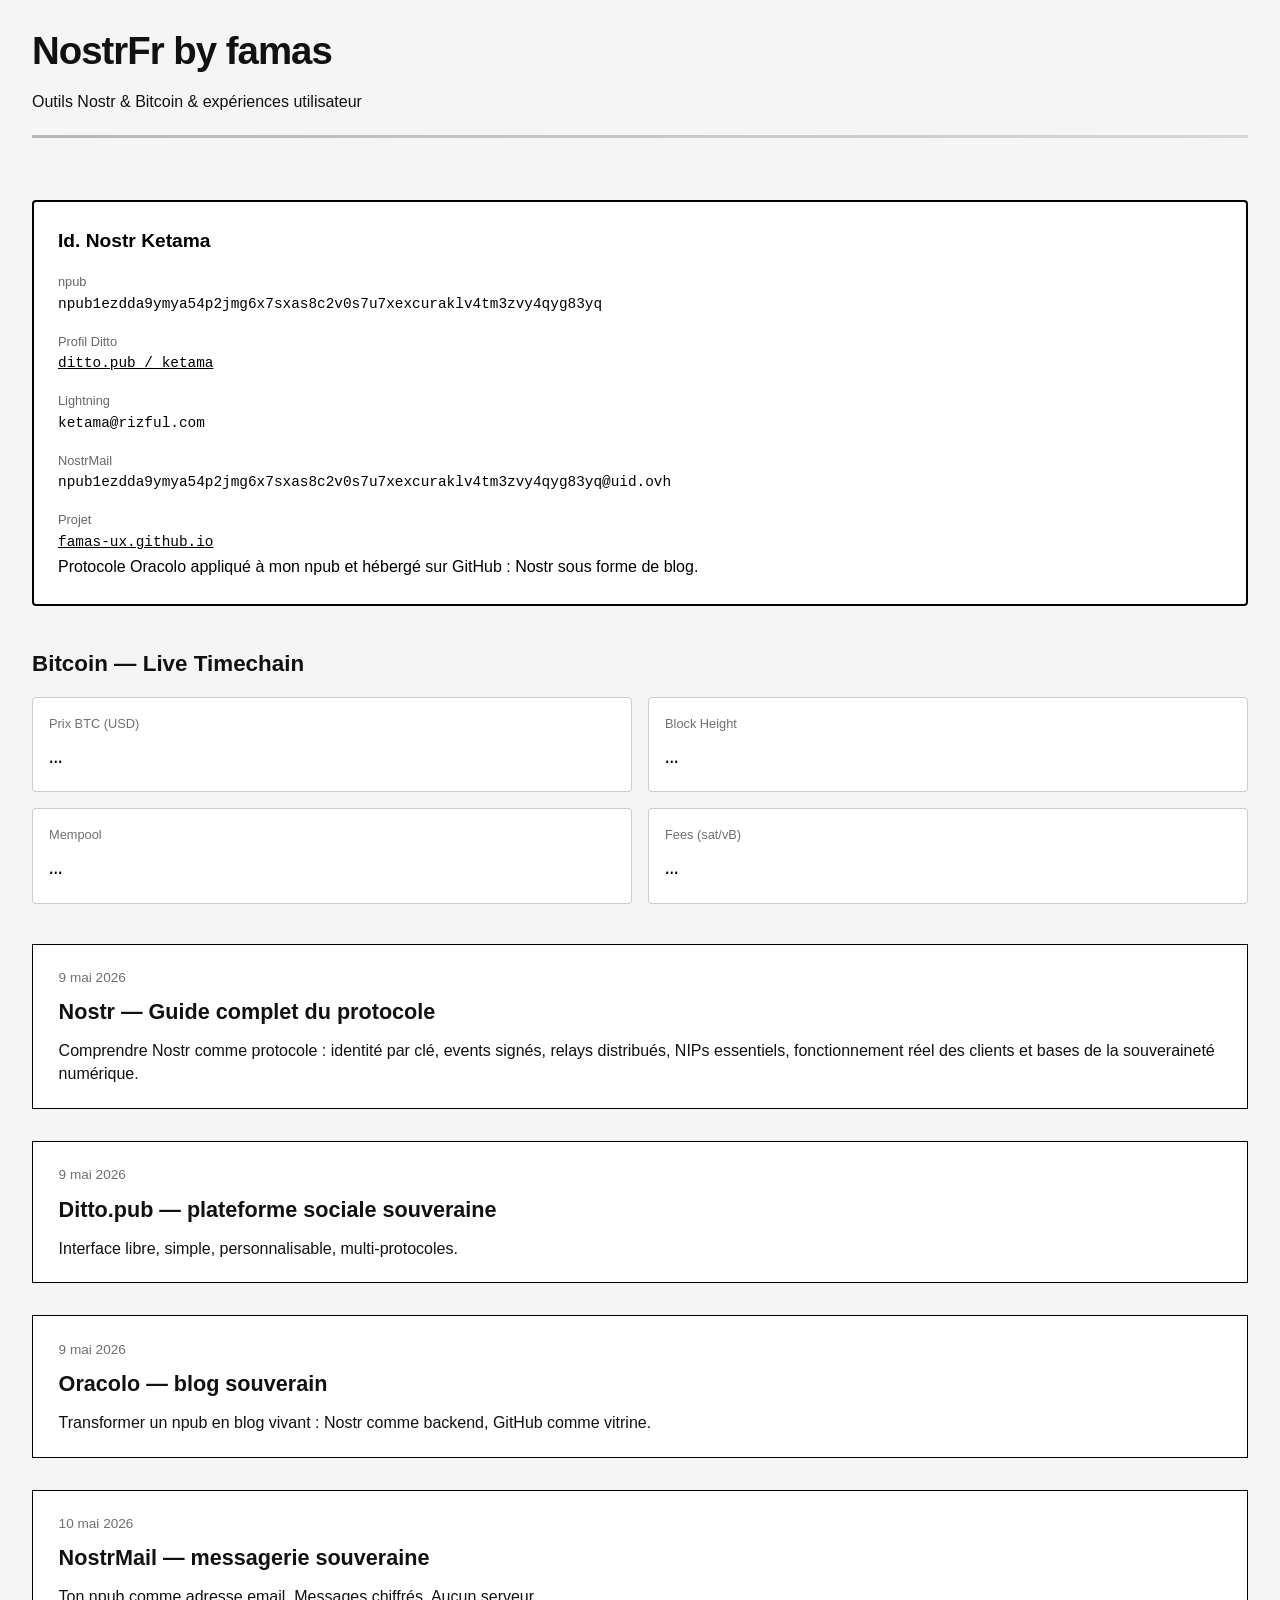
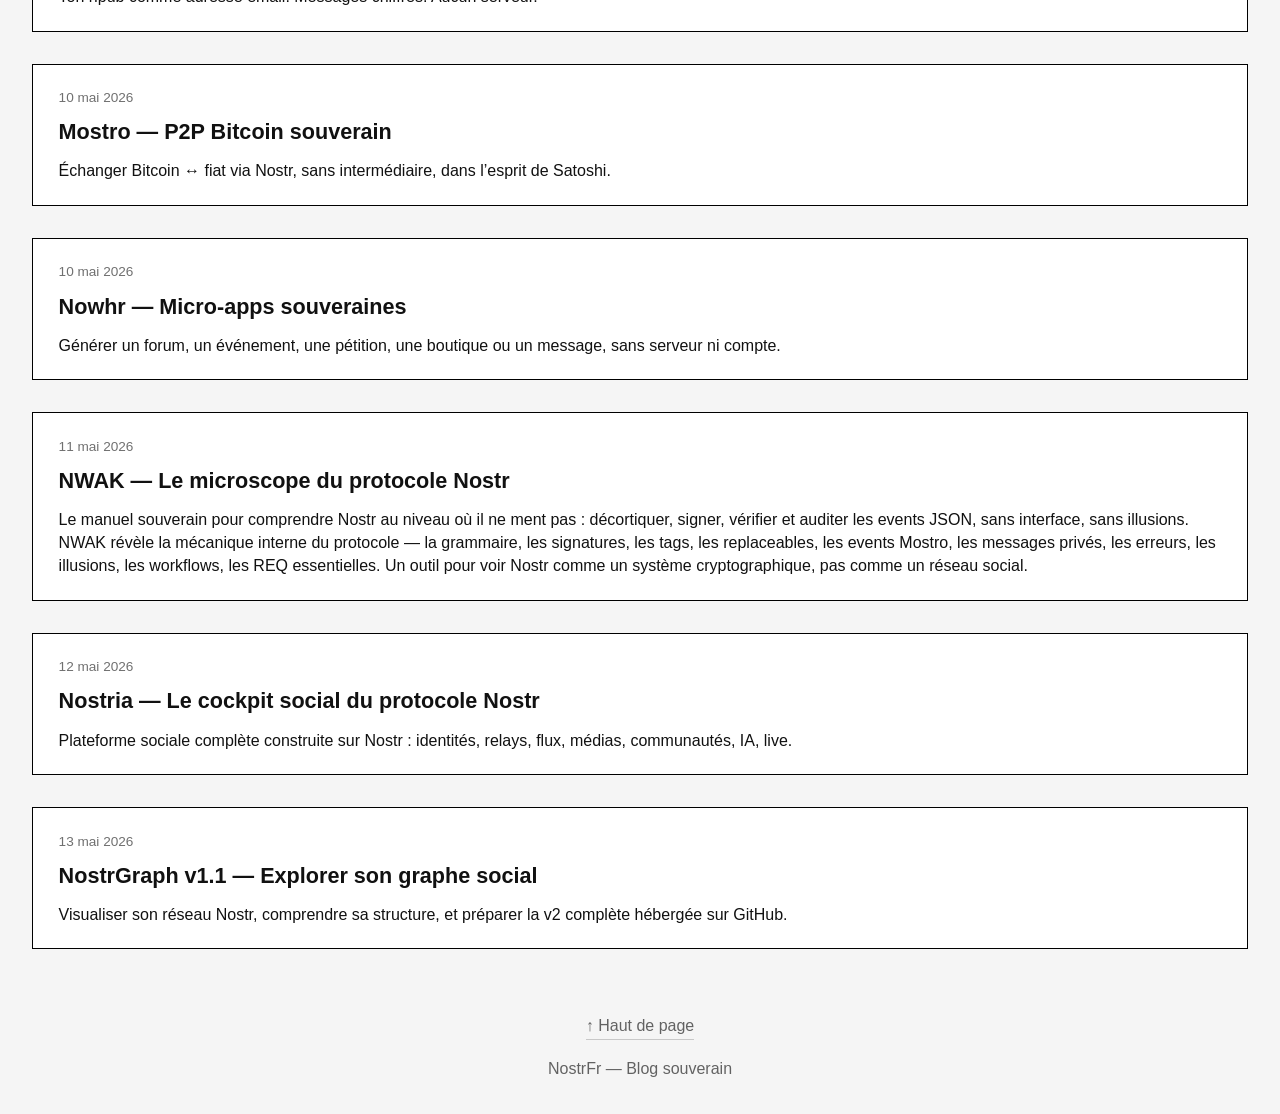
==== index.html @ 6c9bc857 "Update index.html" ====
<!doctype html>
<html lang="fr">
<head>
<meta charset="utf-8">
<title>NostrFr by famas</title>
<meta name="viewport" content="width=device-width, initial-scale=1">
<link rel="stylesheet" href="/css/main.css">
</head>

<body id="top">

<header class="hero-header">

  <!-- TITRE SPLIT REVEAL -->
  <h1 class="hero-title-anim">
    <span class="left">NostrFr</span>
    <span class="right">by famas</span>
  </h1>

  <p class="hero-subtitle-anim">
    Outils Nostr & Bitcoin & expériences utilisateur
  </p>

  <div class="fx-separator"></div>
</header>

<main>

<!-- ID CARD (corrigée) -->
<div class="id-card">
  <h3>Id. Nostr Ketama</h3>

  <p class="id-label">npub</p>
  <p class="id-value">
    npub1ezdda9ymya54p2jmg6x7sxas8c2v0s7u7xexcuraklv4tm3zvy4qyg83yq
  </p>

  <p class="id-label">Profil Ditto</p>
  <p class="id-value">
    <a href="https://ditto.pub/npub1ezdda9ymya54p2jmg6x7sxas8c2v0s7u7xexcuraklv4tm3zvy4qyg83yq" target="_blank">
      ditto.pub / ketama
    </a>
  </p>

  <p class="id-label">Lightning</p>
  <p class="id-value">ketama@rizful.com</p>

  <p class="id-label">NostrMail</p>
  <p class="id-value long-string">
    npub1ezdda9ymya54p2jmg6x7sxas8c2v0s7u7xexcuraklv4tm3zvy4qyg83yq@uid.ovh
  </p>

  <p class="id-label">Projet</p>
  <p class="id-value">
    <a href="https://famas-ux.github.io/" target="_blank">
      famas-ux.github.io
    </a>
  </p>

  <p class="id-claim">
    Protocole Oracolo appliqué à mon npub et hébergé sur GitHub :  
    Nostr sous forme de blog.
  </p>
</div>


  <!-- BITCOIN LIVE -->
  <section class="hero-btc">
    <h2 class="hero-title">Bitcoin — Live Timechain</h2>

    <div class="hero-grid">

      <div class="hero-card">
        <p class="label">Prix BTC (USD)</p>
        <p class="value" id="btc-price">…</p>
      </div>

      <div class="hero-card">
        <p class="label">Block Height</p>
        <p class="value" id="btc-height">…</p>
      </div>

      <div class="hero-card">
        <p class="label">Mempool</p>
        <p class="value" id="btc-mempool">…</p>
      </div>

      <div class="hero-card">
        <p class="label">Fees (sat/vB)</p>
        <p class="value" id="btc-fees">…</p>
      </div>

    </div>
  </section>

  <!-- ARTICLES -->
  <section class="post-list">

    <!-- ARTICLE 1 -->
    
<!-- ARTICLE 1 — Nostr (Guide Total Définitif) -->
<!-- ARTICLE 1 — Nostr (Guide Total) -->
<article class="post-card">
  <a href="/posts/article-1.html" class="post-card-link">
    <div class="post-card-content">
      <span class="post-card-date">9 mai 2026</span>
      <h2 class="post-card-title">Nostr — Guide complet du protocole</h2>
      <p class="post-card-excerpt">
        Comprendre Nostr comme protocole : identité par clé, events signés, relays distribués, NIPs essentiels,
        fonctionnement réel des clients et bases de la souveraineté numérique.
      </p>
    </div>
  </a>
</article>



    
    <!-- ARTICLE 2 (corrigé, placé au bon endroit) -->
    <article class="post-card">
      <a href="/posts/ditto-pub.html" class="post-card-link">
        <div class="post-card-content">
          <span class="post-card-date">9 mai 2026</span>
          <h2 class="post-card-title">Ditto.pub — plateforme sociale souveraine</h2>
          <p class="post-card-excerpt">
            Interface libre, simple, personnalisable, multi‑protocoles.
          </p>
        </div>
      </a>
    </article>
<!-- ARTICLE 3 -->
<article class="post-card">
  <a href="/posts/oracolo.html" class="post-card-link">
    <div class="post-card-content">
      <span class="post-card-date">9 mai 2026</span>
      <h2 class="post-card-title">Oracolo — blog souverain</h2>
      <p class="post-card-excerpt">
        Transformer un npub en blog vivant : Nostr comme backend, GitHub comme vitrine.
      </p>
    </div>
  </a>
</article>
<article class="post-card">
  <a href="/posts/nostrmail.html" class="post-card-link">
    <div class="post-card-content">
      <span class="post-card-date">10 mai 2026</span>
      <h2 class="post-card-title">NostrMail — messagerie souveraine</h2>
      <p class="post-card-excerpt">
        Ton npub comme adresse email. Messages chiffrés. Aucun serveur.
      </p>
    </div>
  </a>
</article>
<!-- ARTICLE 5 — Mostro -->
<article class="post-card">
  <a href="/posts/mostro.html" class="post-card-link">
    <div class="post-card-content">
      <span class="post-card-date">10 mai 2026</span>
      <h2 class="post-card-title">Mostro — P2P Bitcoin souverain</h2>
      <p class="post-card-excerpt">
        Échanger Bitcoin ↔ fiat via Nostr, sans intermédiaire, dans l’esprit de Satoshi.
      </p>
    </div>
  </a>
</article>
<!-- ARTICLE 6 — Nowhr -->
<article class="post-card">
  <a href="/posts/nowhere.html" class="post-card-link">
    <div class="post-card-content">
      <span class="post-card-date">10 mai 2026</span>
      <h2 class="post-card-title">Nowhr — Micro‑apps souveraines</h2>
      <p class="post-card-excerpt">
        Générer un forum, un événement, une pétition, une boutique ou un message, sans serveur ni compte.
      </p>
    </div>
  </a>
</article>
<article class="post-card">
  <a href="/posts/nwak.html" class="post-card-link">
    <div class="post-card-content">
      <span class="post-card-date">11 mai 2026</span>
      <h2 class="post-card-title">NWAK — Le microscope du protocole Nostr</h2>
      <p class="post-card-excerpt">
        Le manuel souverain pour comprendre Nostr au niveau où il ne ment pas : décortiquer, signer, vérifier et auditer
        les events JSON, sans interface, sans illusions. NWAK révèle la mécanique interne du protocole — la grammaire,
        les signatures, les tags, les replaceables, les events Mostro, les messages privés, les erreurs, les illusions,
        les workflows, les REQ essentielles. Un outil pour voir Nostr comme un système cryptographique, pas comme un
        réseau social.
      </p>
    </div>
  </a>
</article>
<!-- ARTICLE — Nostria -->
<article class="post-card">
  <a href="/posts/nostria.html" class="post-card-link">
    <div class="post-card-content">
      <span class="post-card-date">12 mai 2026</span>
      <h2 class="post-card-title">Nostria — Le cockpit social du protocole Nostr</h2>
      <p class="post-card-excerpt">
        Plateforme sociale complète construite sur Nostr : identités, relays, flux, médias, communautés, IA, live.
      </p>
    </div>
  </a>
</article>
<article class="post-card">
  <a href="/posts/nostr-graph.html" class="post-card-link">
    <div class="post-card-content">
      <span class="post-card-date">13 mai 2026</span>
      <h2 class="post-card-title">NostrGraph v1.1 — Explorer son graphe social</h2>
      <p class="post-card-excerpt">
        Visualiser son réseau Nostr, comprendre sa structure, et préparer la v2 complète hébergée sur GitHub.
      </p>
    </div>
  </a>
</article>


    

    



    
  </section>

</main>

<footer>
  <a href="#top" class="top-btn">↑ Haut de page</a>
  <p>NostrFr — Blog souverain</p>
</footer>

<!-- SCRIPT BITCOIN -->
<script>
async function loadBTC() {
  try {
    const priceRes = await fetch("https://mempool.space/api/v1/prices");
    const priceData = await priceRes.json();
    document.getElementById("btc-price").textContent =
      priceData?.USD ? "$" + priceData.USD.toLocaleString() : "N/A";

    const heightRes = await fetch("https://mempool.space/api/blocks/tip/height");
    const heightData = await heightRes.json();
    document.getElementById("btc-height").textContent =
      typeof heightData === "number" ? heightData.toLocaleString() : "N/A";

    const mempoolRes = await fetch("https://mempool.space/api/mempool");
    const mempoolData = await mempoolRes.json();
    document.getElementById("btc-mempool").textContent =
      mempoolData?.count ? mempoolData.count.toLocaleString() + " tx" : "N/A";

    const feesRes = await fetch("https://mempool.space/api/v1/fees/recommended");
    const feesData = await feesRes.json();
    document.getElementById("btc-fees").textContent =
      feesData?.fastestFee ? feesData.fastestFee + " sat/vB" : "N/A";

  } catch (e) {
    console.log("Erreur API mempool.space :", e);
  }
}

loadBTC();
setInterval(loadBTC, 30000);
</script>

</body>
</html>
---- css/main.css ----
/* ------------------------------
   RESET MINIMAL
------------------------------ */
* {
  margin: 0;
  padding: 0;
  box-sizing: border-box;
}

html, body {
  font-family: -apple-system, BlinkMacSystemFont, "Segoe UI", Roboto, sans-serif;
  background: #f5f5f5;
  color: #111;
  line-height: 1.6;
  padding: 0 1rem;
}

/* ------------------------------
   HEADER — SPLIT REVEAL
------------------------------ */
.hero-header {
  text-align: left;
  padding: 20px 0 10px;
}

.hero-title-anim {
  font-size: 2.4rem;
  font-weight: 700;
  letter-spacing: -1px;
  position: relative;
  display: inline-block;
  overflow: hidden;
}

.hero-title-anim span {
  display: inline-block;
  position: relative;
}

.hero-title-anim .left {
  transform: translateX(-100%);
  opacity: 0;
  animation: split-left 0.8s ease-out forwards;
}

.hero-title-anim .right {
  transform: translateX(100%);
  opacity: 0;
  animation: split-right 0.8s ease-out forwards;
}

@keyframes split-left {
  0% { transform: translateX(-100%); opacity: 0; }
  60% { opacity: 1; }
  100% { transform: translateX(0); opacity: 1; }
}

@keyframes split-right {
  0% { transform: translateX(100%); opacity: 0; }
  60% { opacity: 1; }
  100% { transform: translateX(0); opacity: 1; }
}

.hero-subtitle-anim {
  opacity: 0;
  transform: translateY(6px);
  animation: subtitle-fade 1s ease-out forwards;
  animation-delay: 0.4s;
  font-size: 1rem;
  opacity: 0.7;
}

@keyframes subtitle-fade {
  to {
    opacity: 1;
    transform: translateY(0);
  }
}

/* ------------------------------
   SEPARATOR ANIMÉ
------------------------------ */
.fx-separator {
  width: 100%;
  height: 3px;
  background: linear-gradient(90deg, rgba(0,0,0,0.25) 0%, rgba(0,0,0,0) 100%);
  background-size: 200% 100%;
  animation: sepMove 2.5s linear infinite;
  margin: 20px 0;
}

@keyframes sepMove {
  0% { background-position: 200% 0; }
  100% { background-position: -200% 0; }
}

/* ------------------------------
   ID CARD — VERSION FINALE PROPRE
------------------------------ */
.id-card {
  border: 2px solid #000;
  padding: 1.5rem;
  margin: 2rem 0;
  border-radius: 4px;
  background: #fff;
  color: #000;
  transition: background .25s ease, color .25s ease, border-color .25s ease;
}

.id-card:hover {
  background: #000;
  color: #fff;
  border-color: #fff;
}

.id-card h3 {
  margin-bottom: 1rem;
  font-size: 1.2rem;
}

.id-label {
  font-size: .8rem;
  opacity: .6;
  margin-top: 1rem;
}

.id-value {
  font-family: monospace;
  font-size: .9rem;
  word-break: break-all;
}

.id-card a {
  color: inherit;
  text-decoration: underline;
}

.id-card:hover a {
  color: #fff;
}

/* Anti-débordement iPhone */
.id-card,
.id-card p,
.id-card h3 {
  white-space: normal !important;
  word-break: break-word !important;
  overflow-wrap: break-word !important;
}

/* ------------------------------
   HERO BITCOIN LIVE
------------------------------ */
.hero-btc {
  margin: 2.5rem 0;
}

.hero-title {
  font-size: 1.4rem;
  margin-bottom: 1rem;
}

.hero-grid {
  display: grid;
  gap: 1rem;
  grid-template-columns: repeat(2, minmax(0, 1fr));
}

@media (max-width: 600px) {
  .hero-grid {
    grid-template-columns: 1fr;
  }
}

.hero-card {
  border: 1px solid #ccc;
  padding: 1rem;
  border-radius: 4px;
  background: #ffffff;
}

.hero-card .label {
  font-size: .8rem;
  opacity: .6;
}

.hero-card .value {
  font-size: 1.4rem;
  margin-top: .3rem;
  font-family: monospace;
  color: #000;
}

/* ------------------------------
   CARTES ARTICLES — BLOC SOUVERAIN
------------------------------ */
.post-card {
  border: 1px solid #000;
  background: #fff;
  margin: 2rem 0;
  transition: all 0.2s ease;
}

.post-card-link {
  display: block;
  color: inherit;
  text-decoration: none;
}

.post-card-content {
  padding: 1.4rem 1.6rem;
}

.post-card-date {
  font-size: 0.85rem;
  opacity: 0.6;
  display: block;
  margin-bottom: 0.4rem;
}

.post-card-title {
  font-size: 1.35rem;
  margin: 0 0 0.6rem 0;
}

.post-card-excerpt {
  font-size: 1rem;
  line-height: 1.45;
  margin: 0;
}

/* Hover souverain */
.post-card:hover {
  background: #000;
  border-color: #fff;
}

.post-card:hover .post-card-content {
  color: #fff;
}


/* ------------------------------
   FOOTER
------------------------------ */
footer {
  margin: 4rem 0 2rem;
  text-align: center;
  opacity: .6;
  color: #000;
}

.top-btn {
  display: inline-block;
  margin-bottom: 1rem;
  color: #000;
  text-decoration: none;
  border-bottom: 1px solid #aaa;
}

.top-btn:hover {
  background: #000;
  color: #fff;
}
/* Fix anti-débordement pour les longues chaînes dans les articles */
.article-section p,
.article-section strong,
.article-section {
  overflow-wrap: anywhere !important;
  white-space: normal !important;
}

/* Anti-débordement pour chaînes longues dans la carte ID */
.long-string {
  overflow-wrap: anywhere !important;
  word-break: break-word !important;
  white-space: normal !important;
}
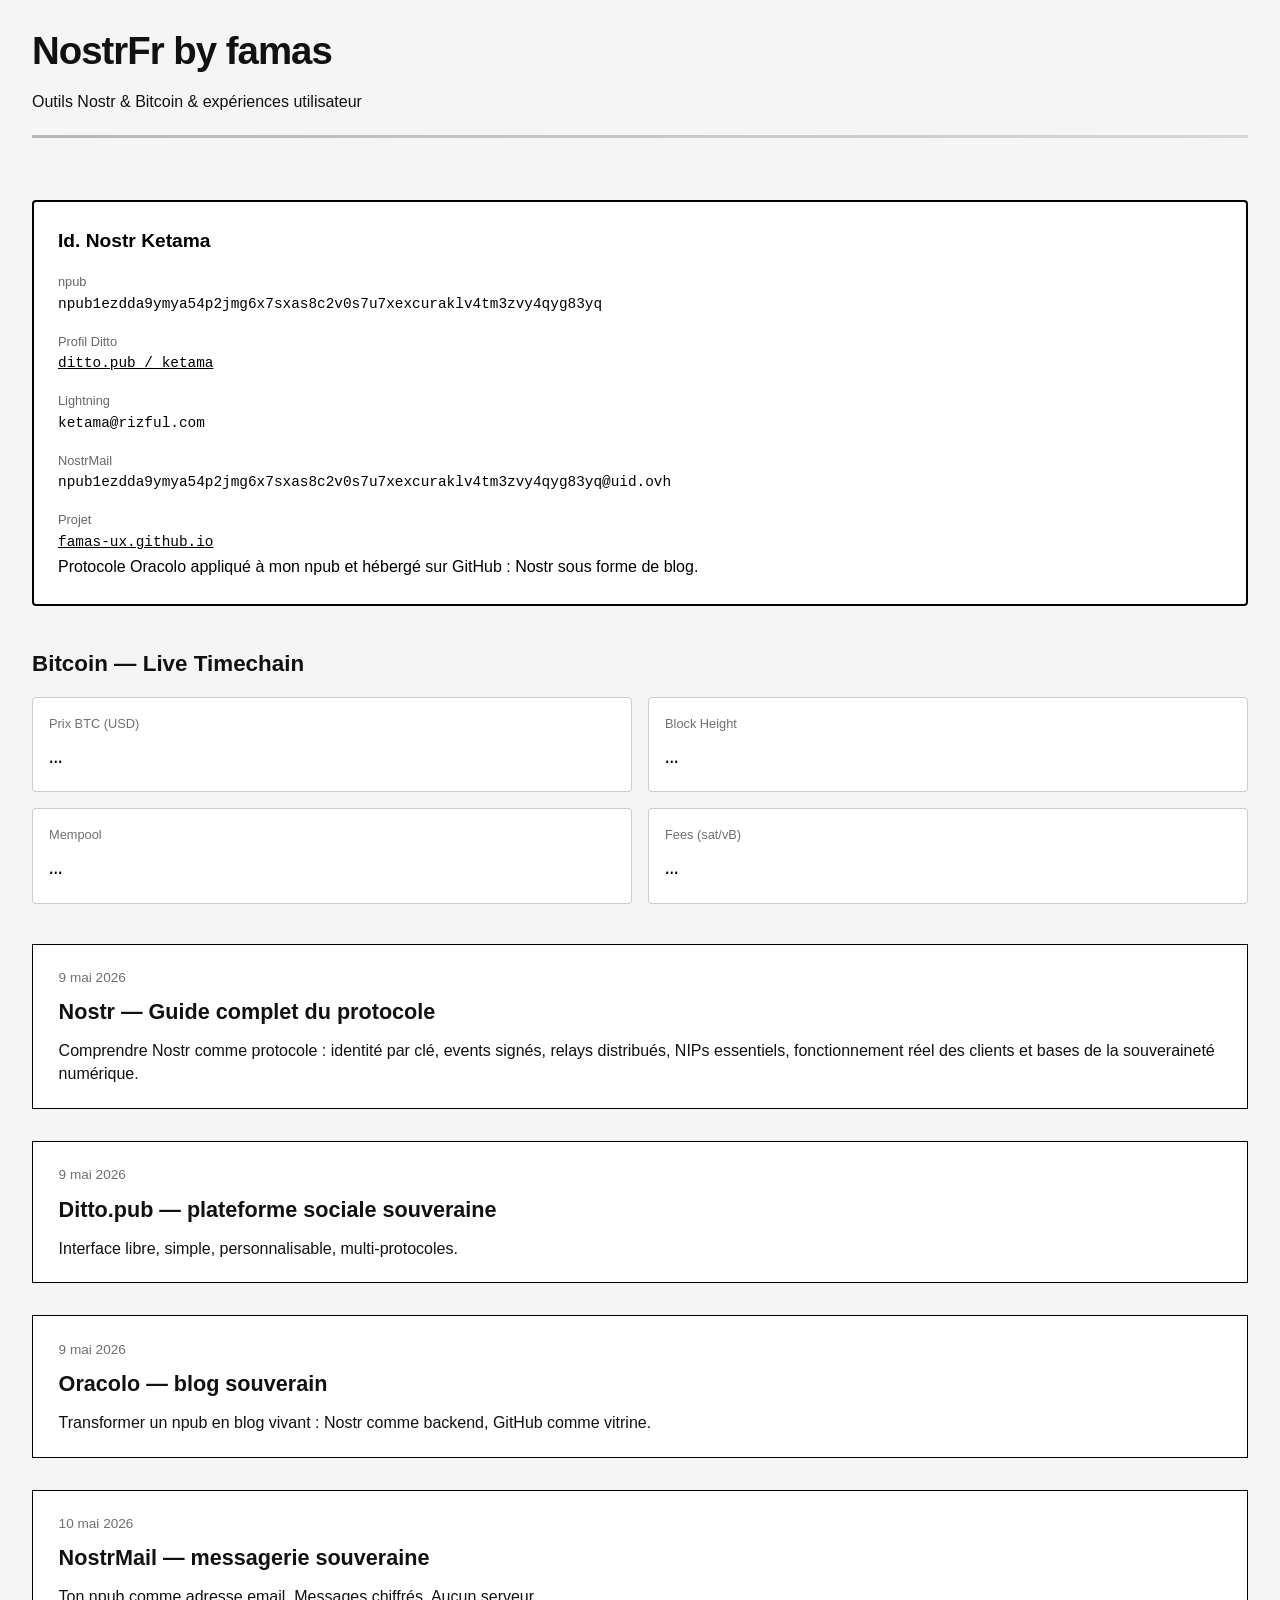
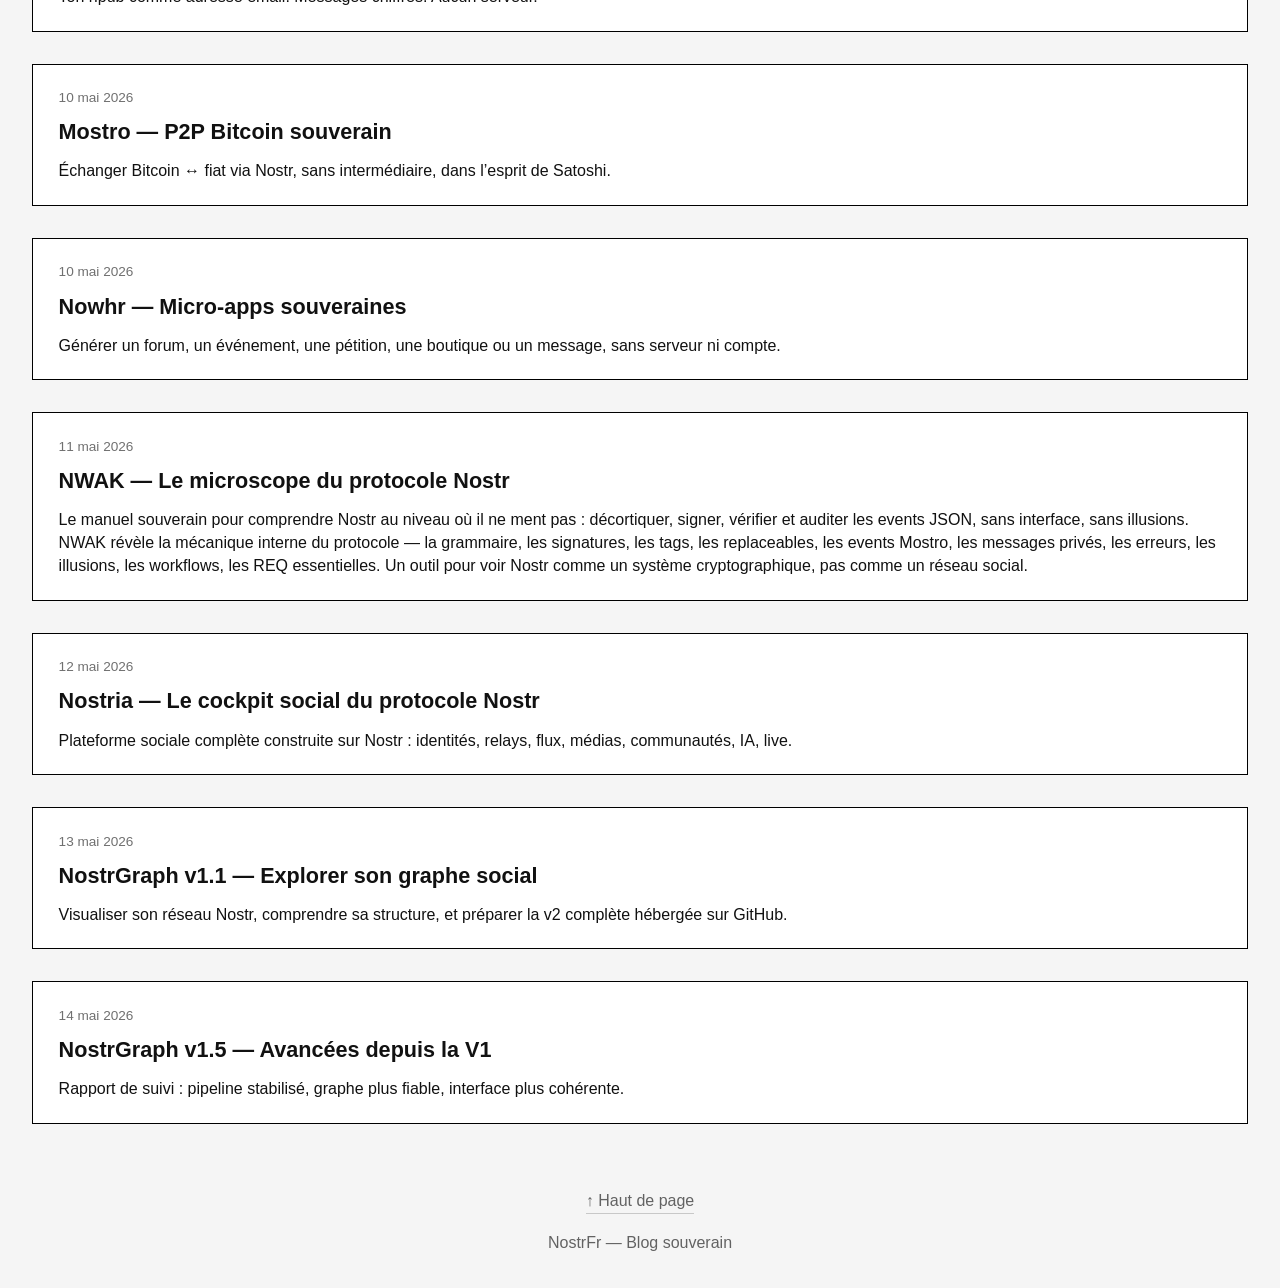
==== commit 1a74fb31: "Update index.html" ====
--- a/index.html
+++ b/index.html
@@ -213,6 +213,18 @@
     </div>
   </a>
 </article>
+<!-- ARTICLE — NostrGraph v1.5 -->
+<article class="post-card">
+  <a href="/posts/nostr-graph-v15.html" class="post-card-link">
+    <div class="post-card-content">
+      <span class="post-card-date">14 mai 2026</span>
+      <h2 class="post-card-title">NostrGraph v1.5 — Avancées depuis la V1</h2>
+      <p class="post-card-excerpt">
+        Rapport de suivi : pipeline stabilisé, graphe plus fiable, interface plus cohérente.
+      </p>
+    </div>
+  </a>
+</article>
 
 
     
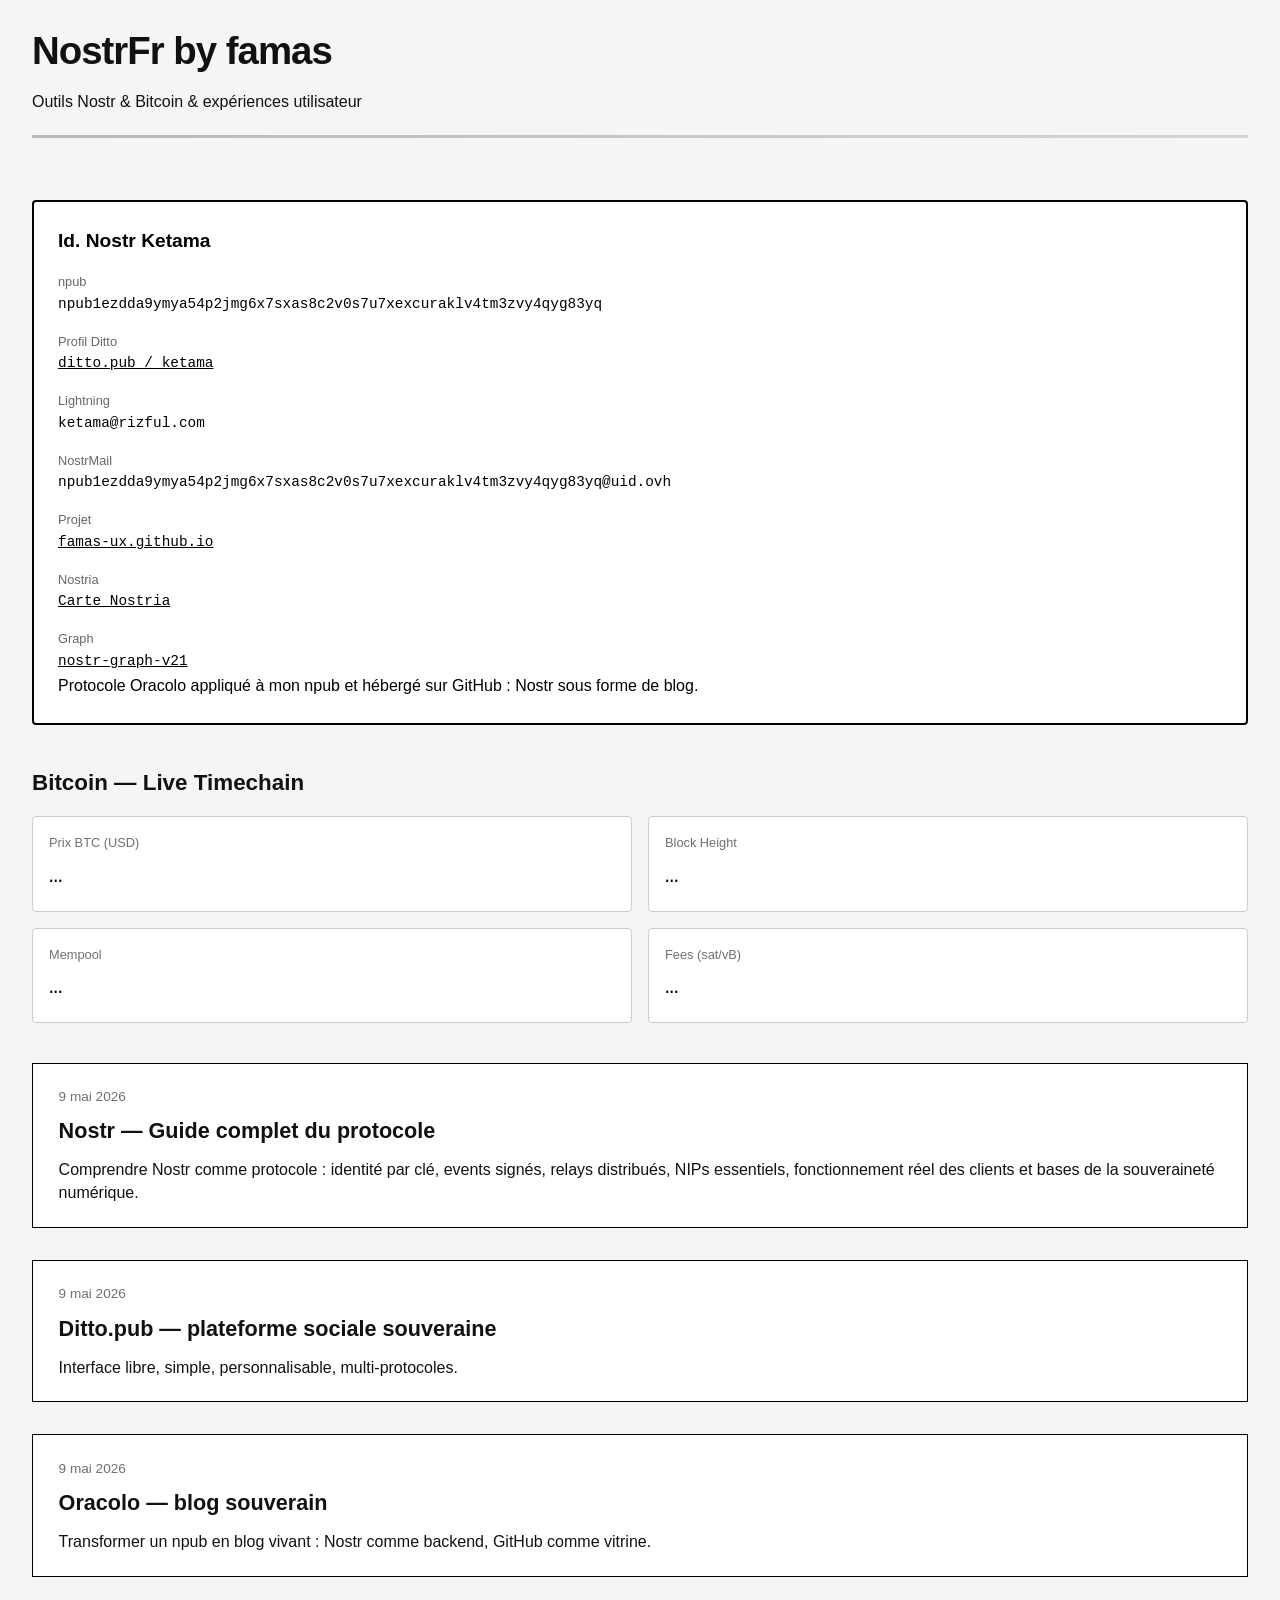
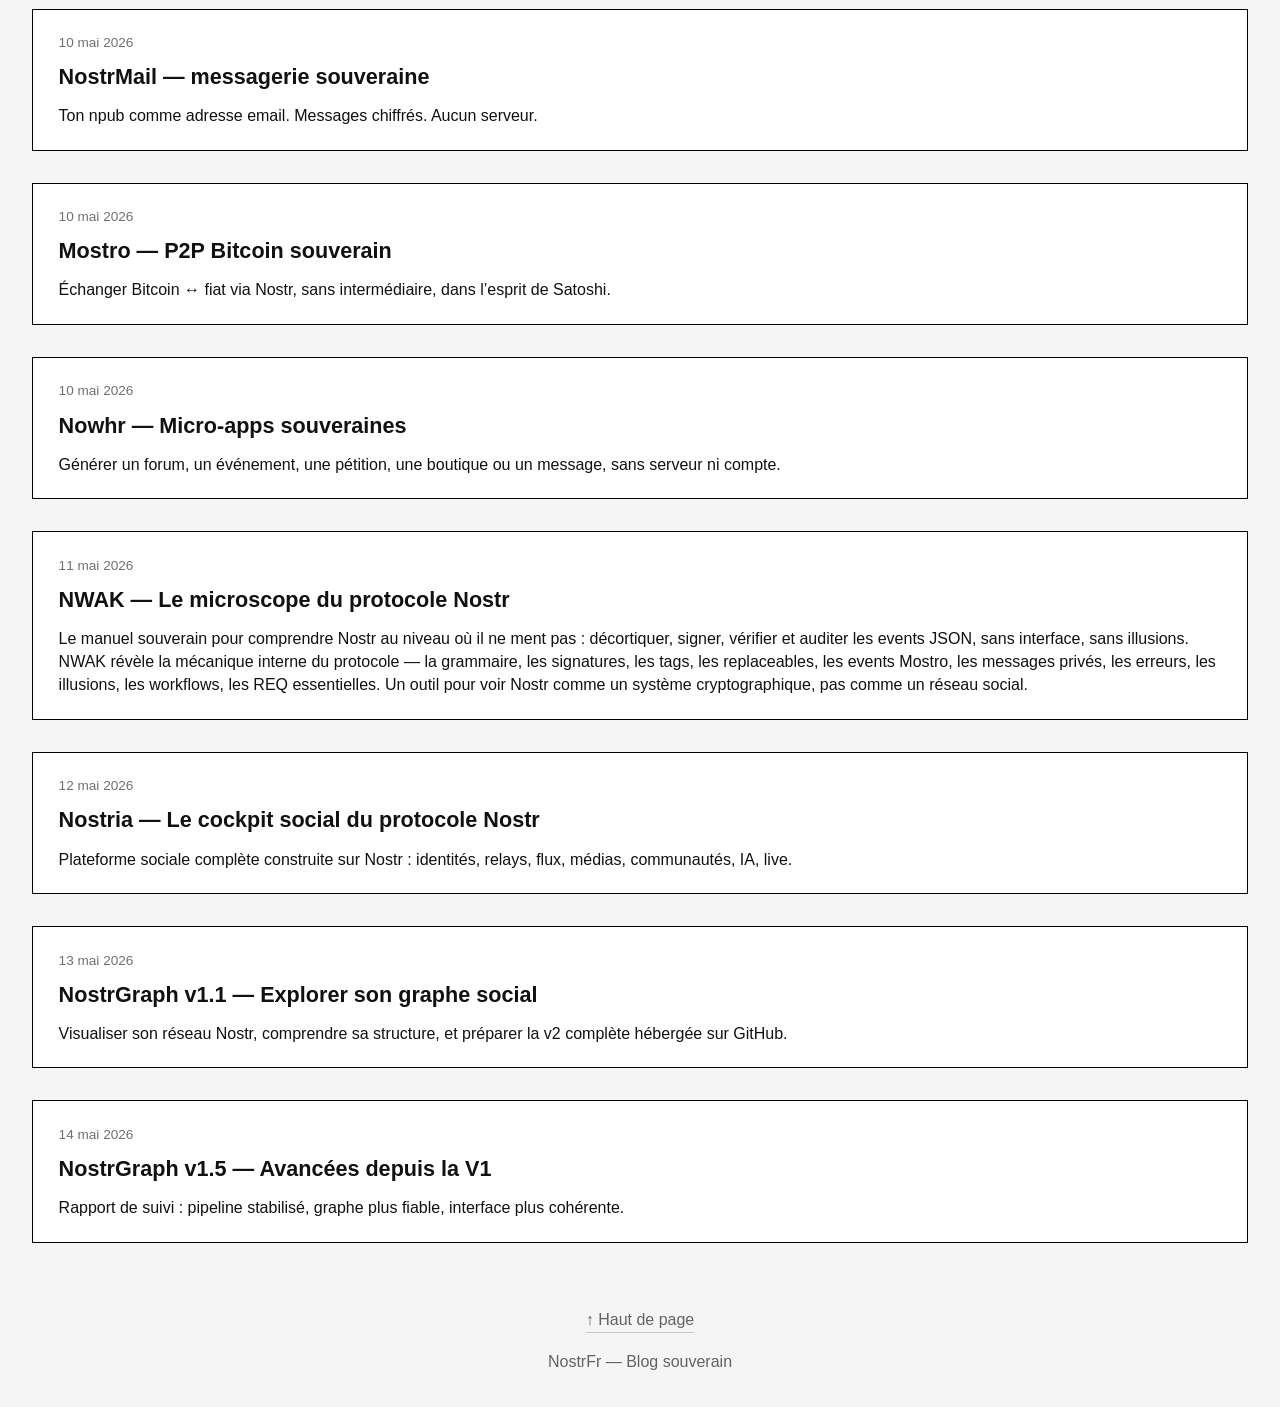
==== commit 36490fd9: "Update index.html" ====
--- a/index.html
+++ b/index.html
@@ -56,7 +56,21 @@
       famas-ux.github.io
     </a>
   </p>
-
+<p class="id-label">Nostria</p>
+<p class="id-value">
+  <a href="https://nostria.app/p/nprofile1qywhwumn8ghj7mn0wd68ytfsxgh8jcttd95x7mnwv5hxxmmd9uqzqmcjedqek97qelf6e582vdegat67gpujhc36knqxp7eh7tu6ze83uz7j9d" target="_blank" rel="noopener">
+    Carte Nostria
+  </a>
+</p>
+<p class="id-label">Graph</p>
+<p class="id-value">
+  <a href="https://nostr-graph-v21.base44.app" target="_blank" rel="noopener">
+    nostr-graph-v21
+  </a>
+</p>
+
+
+  
   <p class="id-claim">
     Protocole Oracolo appliqué à mon npub et hébergé sur GitHub :  
     Nostr sous forme de blog.
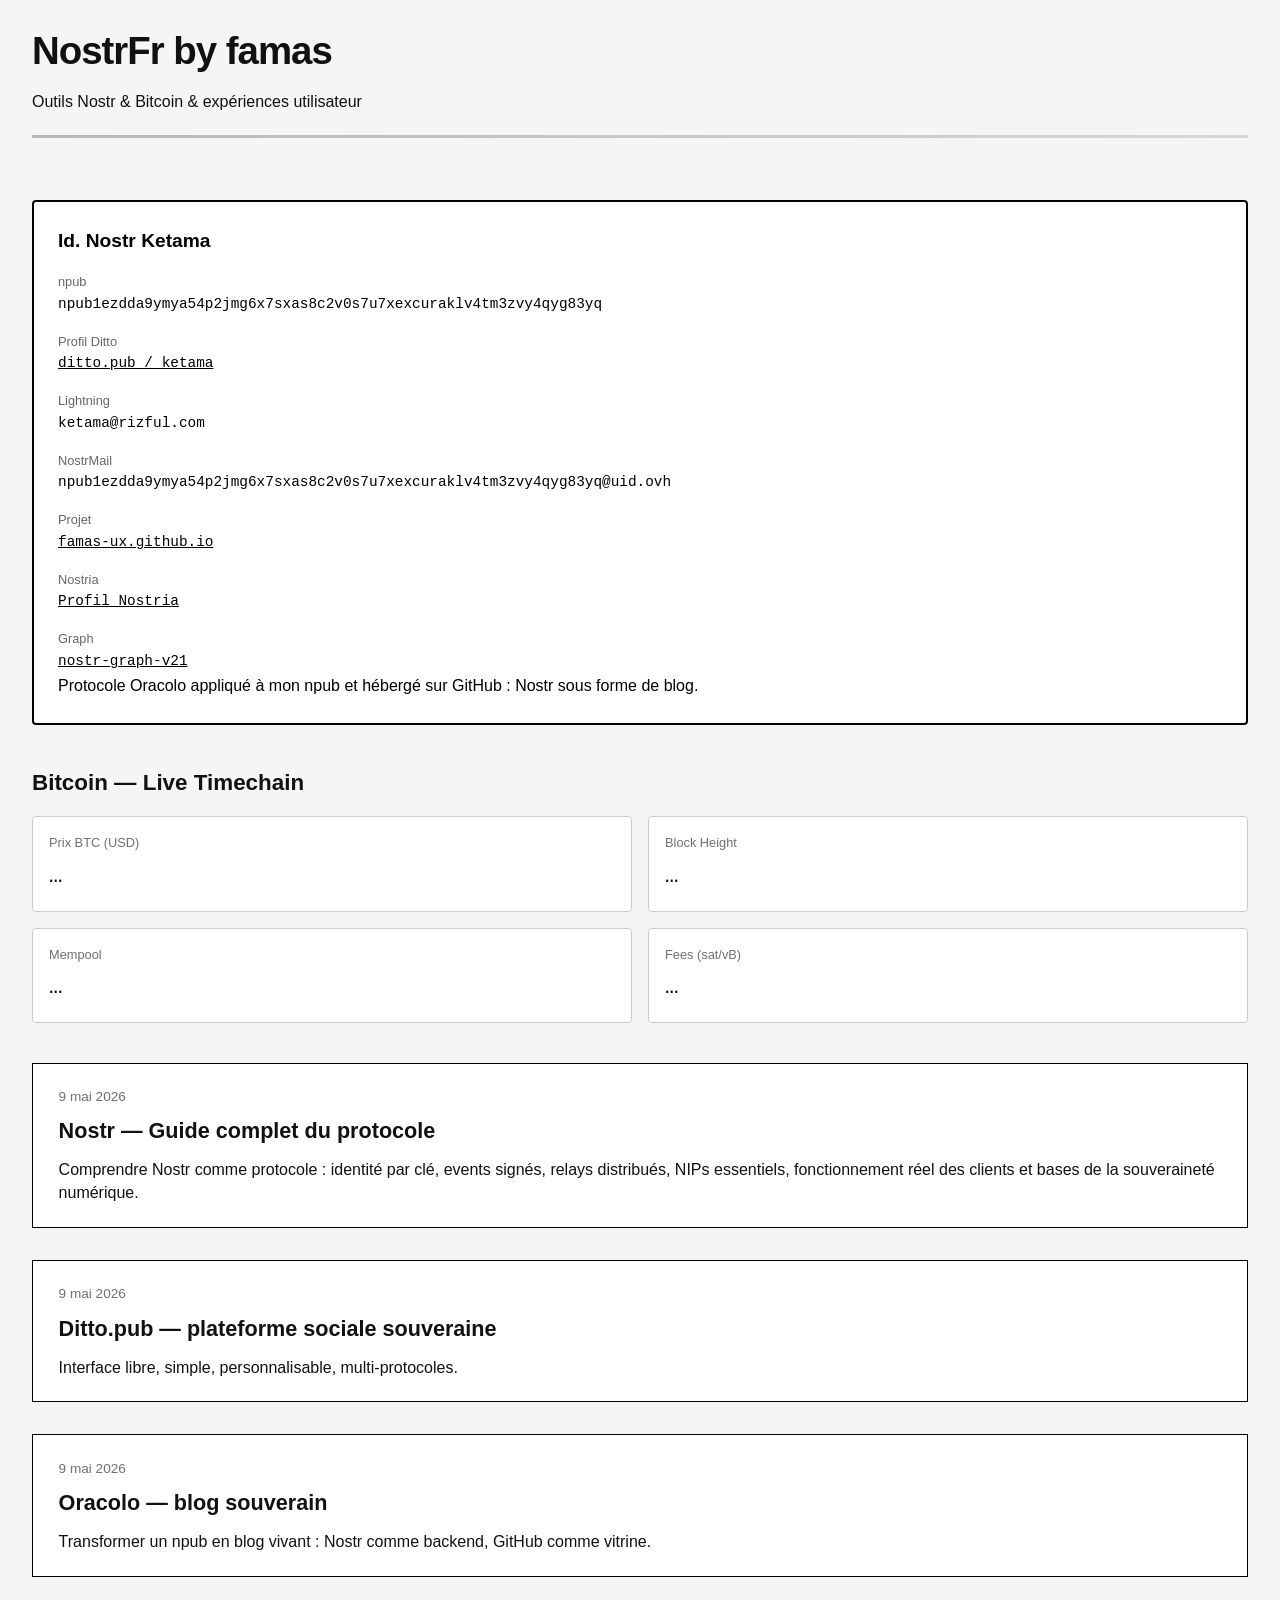
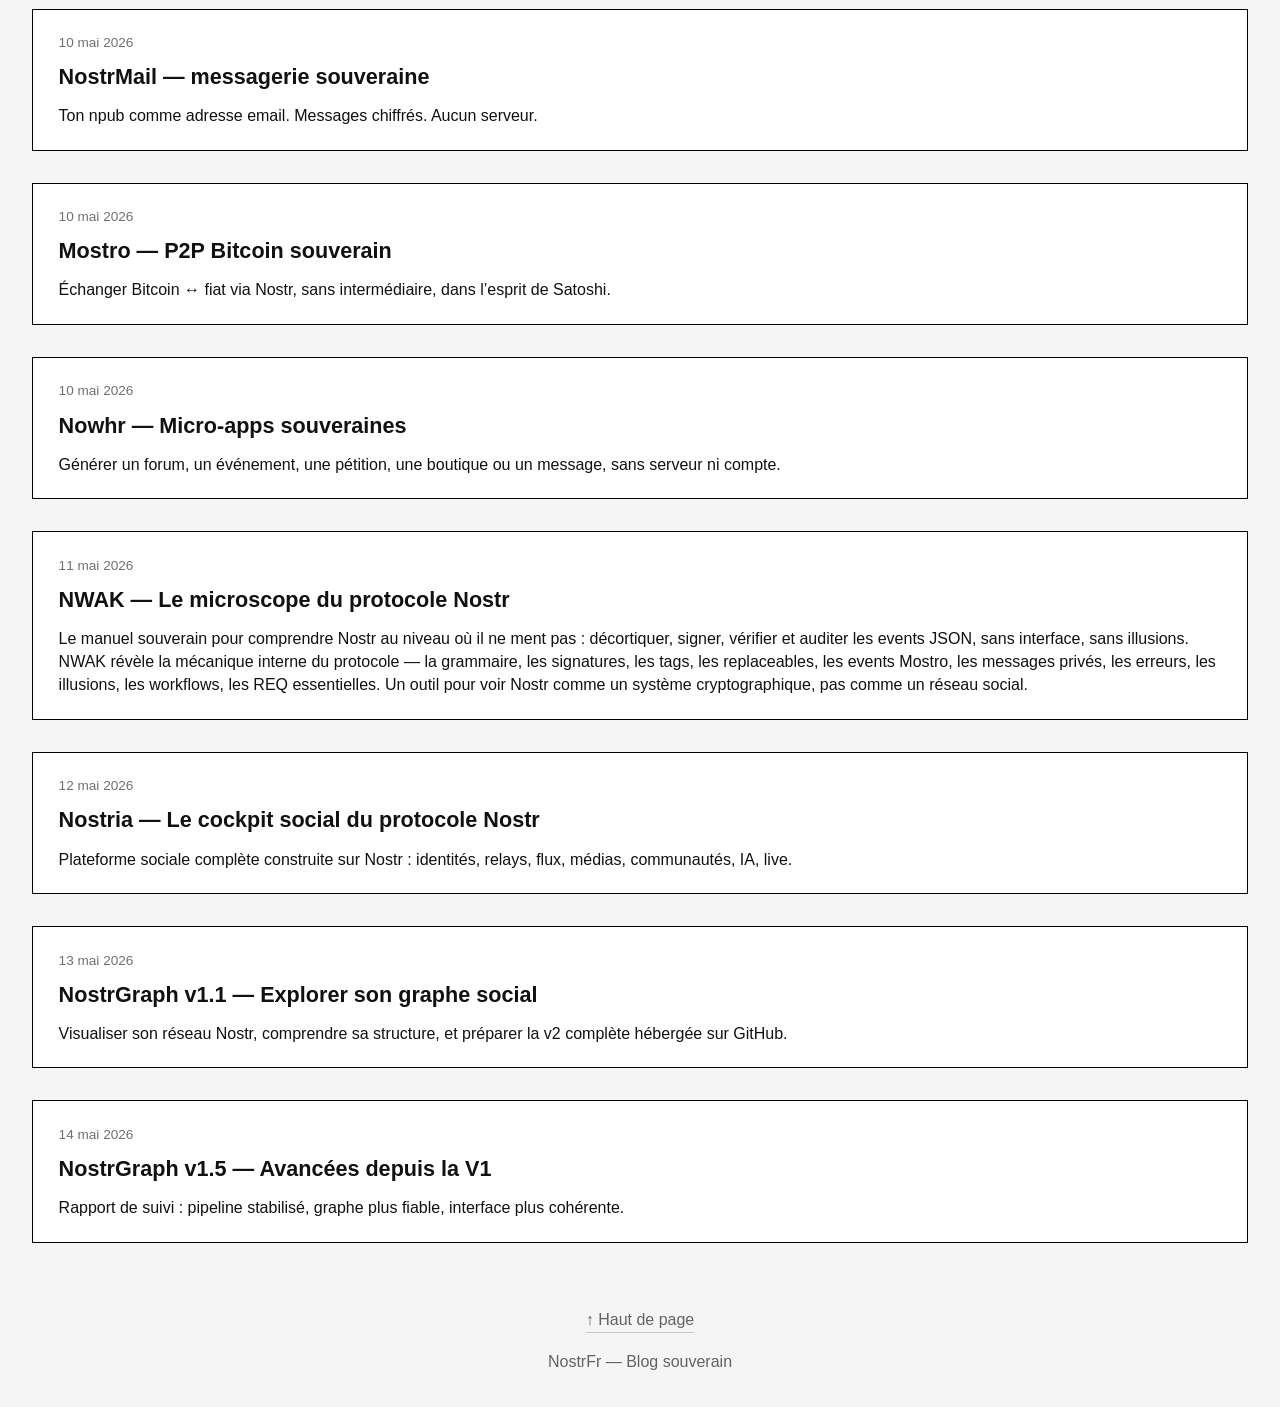
==== commit 94c238f2: "Update index.html" ====
--- a/index.html
+++ b/index.html
@@ -59,7 +59,7 @@
 <p class="id-label">Nostria</p>
 <p class="id-value">
   <a href="https://nostria.app/p/nprofile1qywhwumn8ghj7mn0wd68ytfsxgh8jcttd95x7mnwv5hxxmmd9uqzqmcjedqek97qelf6e582vdegat67gpujhc36knqxp7eh7tu6ze83uz7j9d" target="_blank" rel="noopener">
-    Carte Nostria
+    Profil Nostria
   </a>
 </p>
 <p class="id-label">Graph</p>
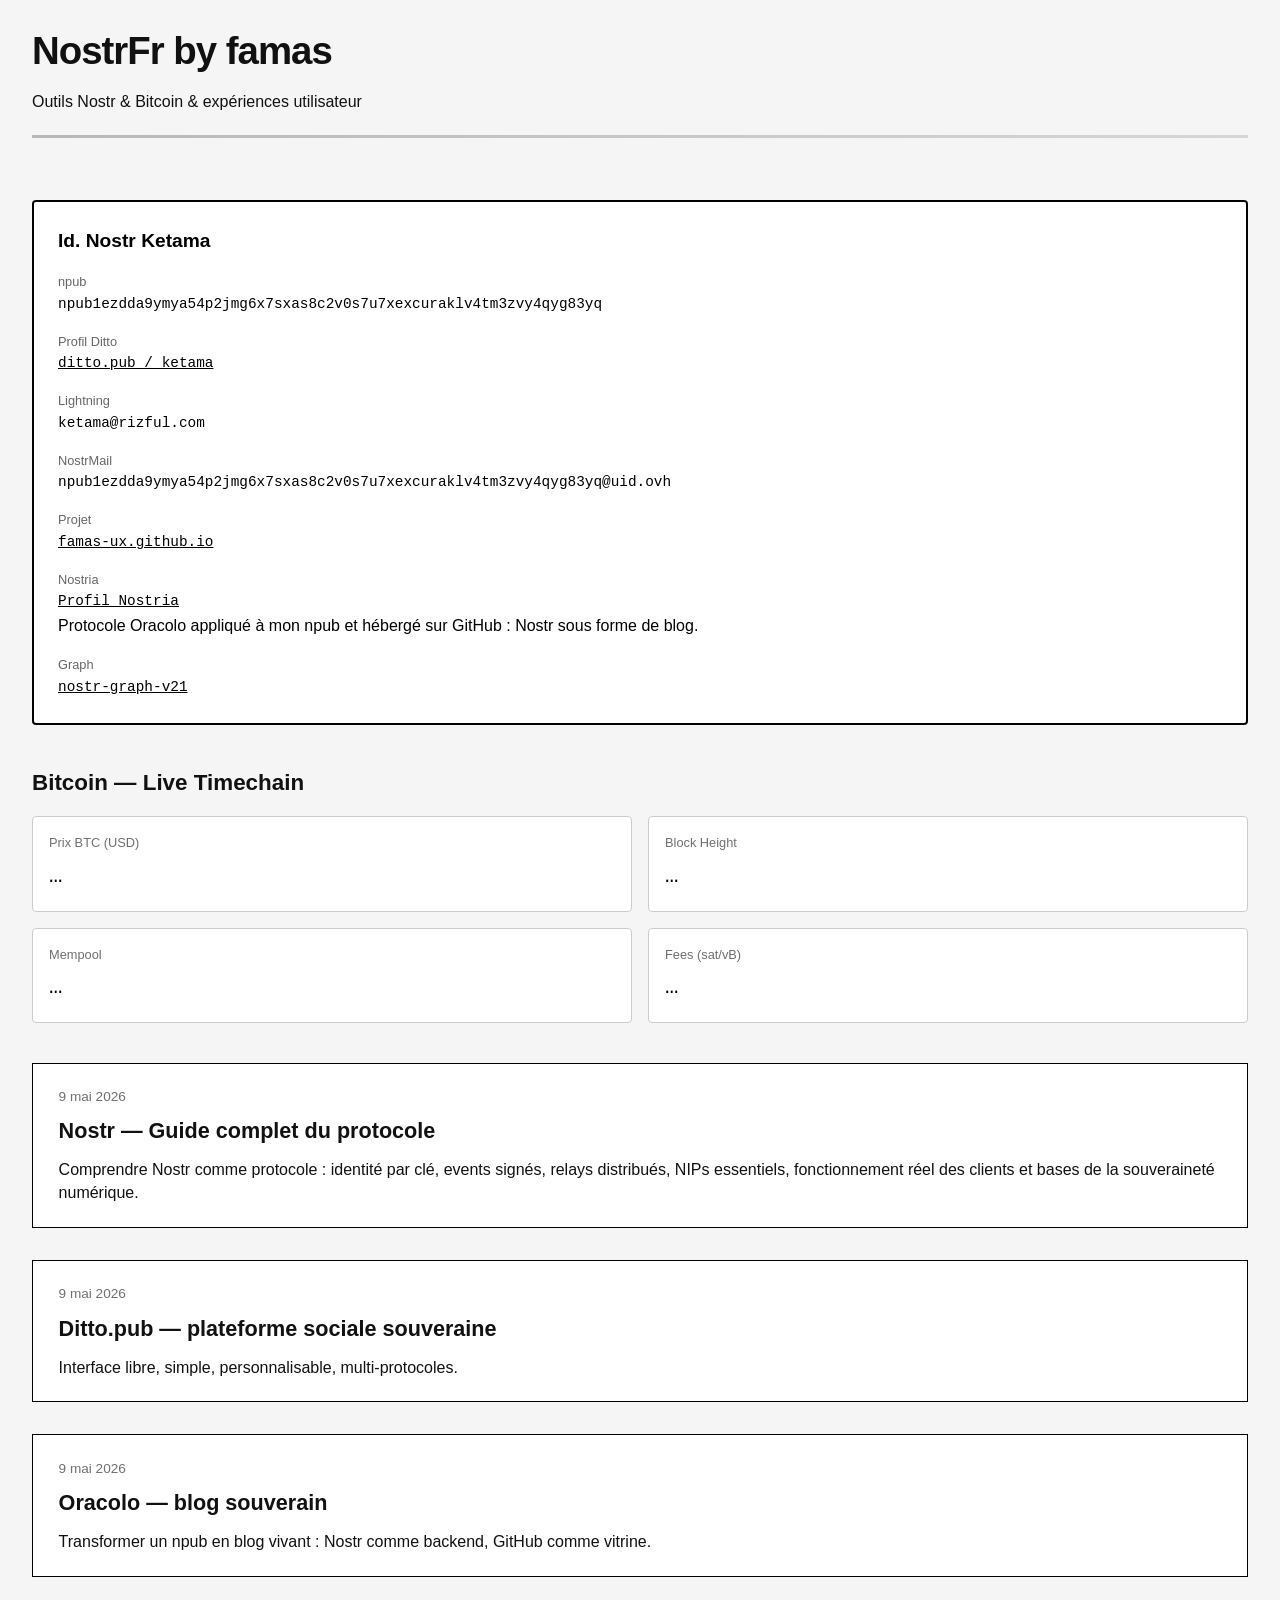
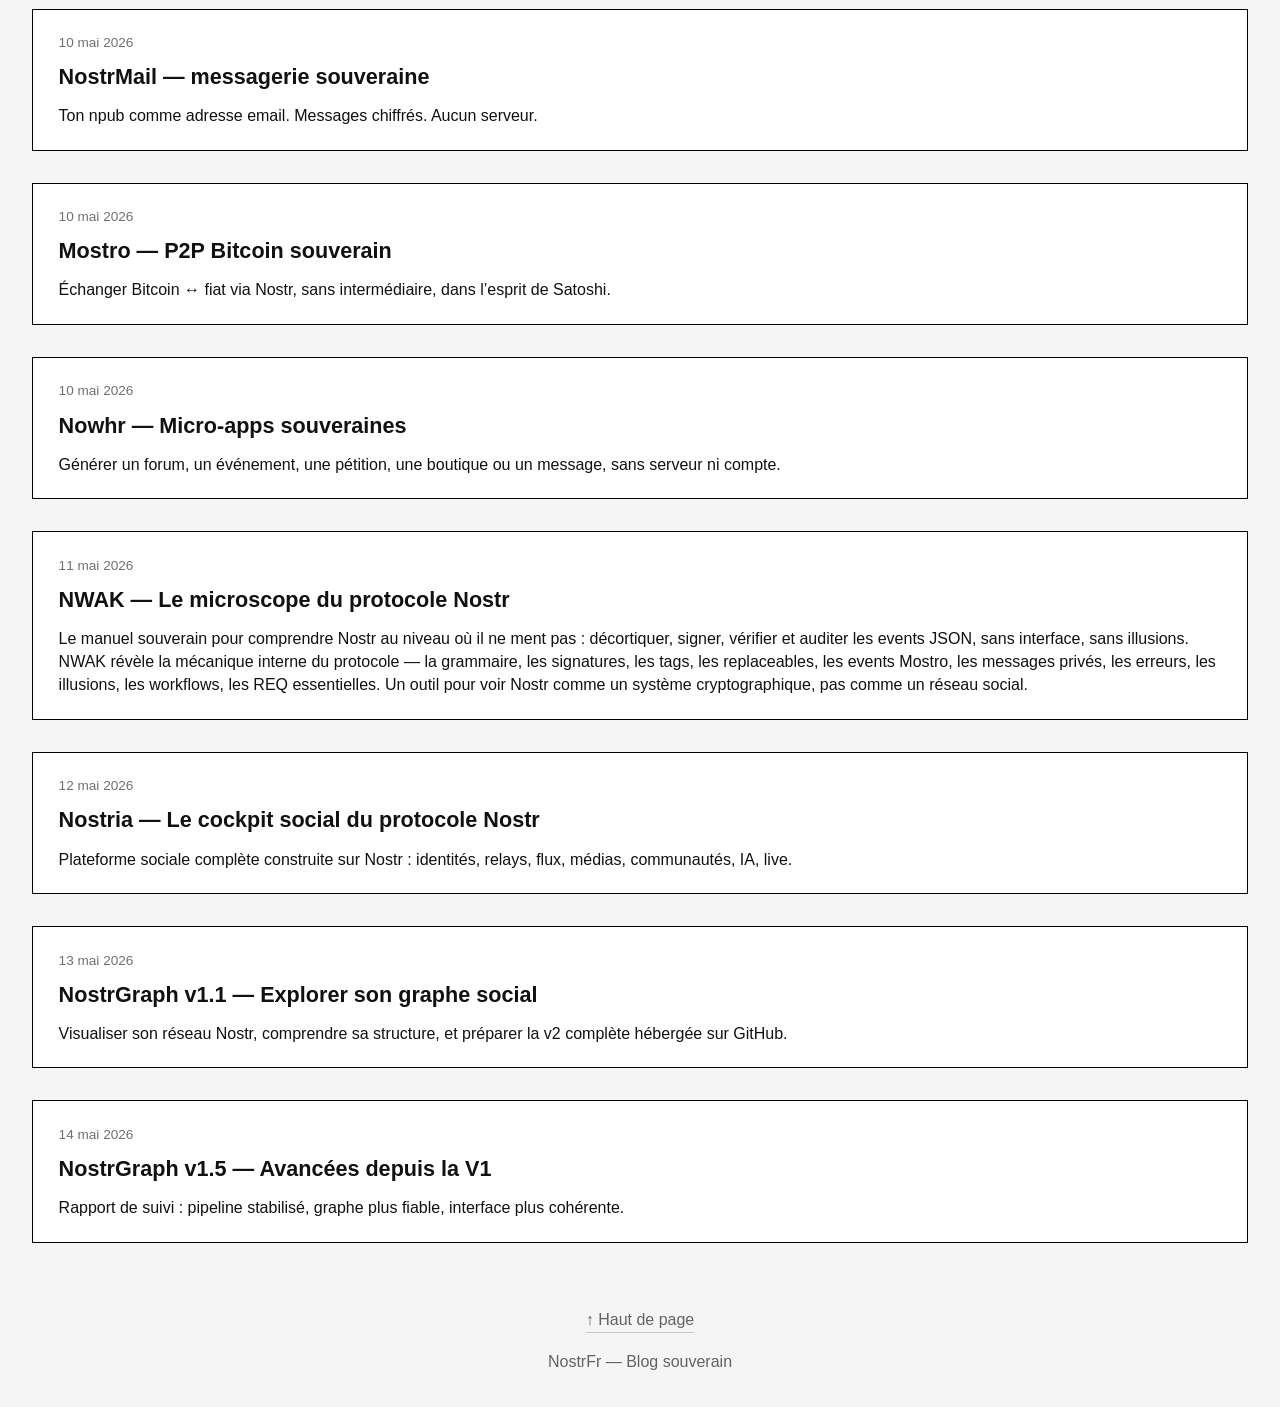
==== commit 6d002788: "Update index.html" ====
--- a/index.html
+++ b/index.html
@@ -62,19 +62,16 @@
     Profil Nostria
   </a>
 </p>
-<p class="id-label">Graph</p>
+  <p class="id-claim">
+    Protocole Oracolo appliqué à mon npub et hébergé sur GitHub :  
+    Nostr sous forme de blog.
+  </p>
+  <p class="id-label">Graph</p>
 <p class="id-value">
   <a href="https://nostr-graph-v21.base44.app" target="_blank" rel="noopener">
     nostr-graph-v21
   </a>
 </p>
-
-
-  
-  <p class="id-claim">
-    Protocole Oracolo appliqué à mon npub et hébergé sur GitHub :  
-    Nostr sous forme de blog.
-  </p>
 </div>
 
 
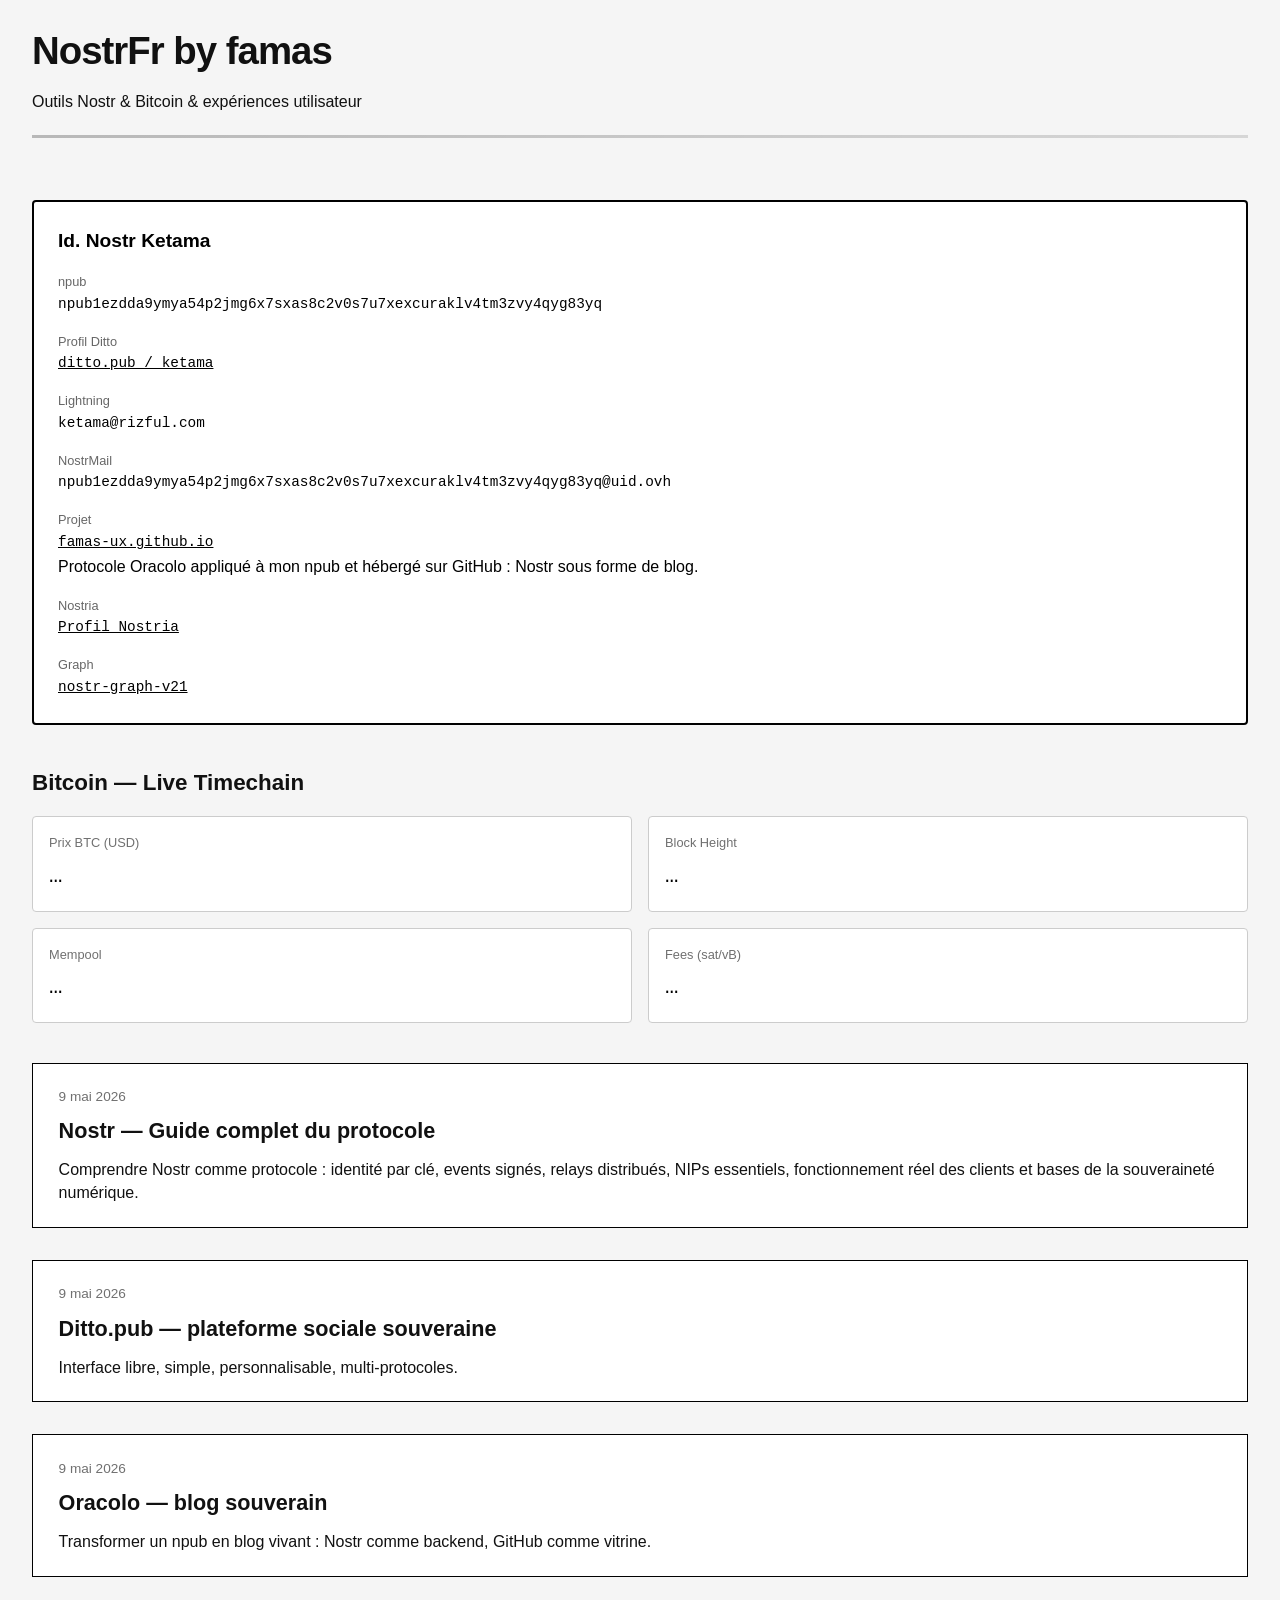
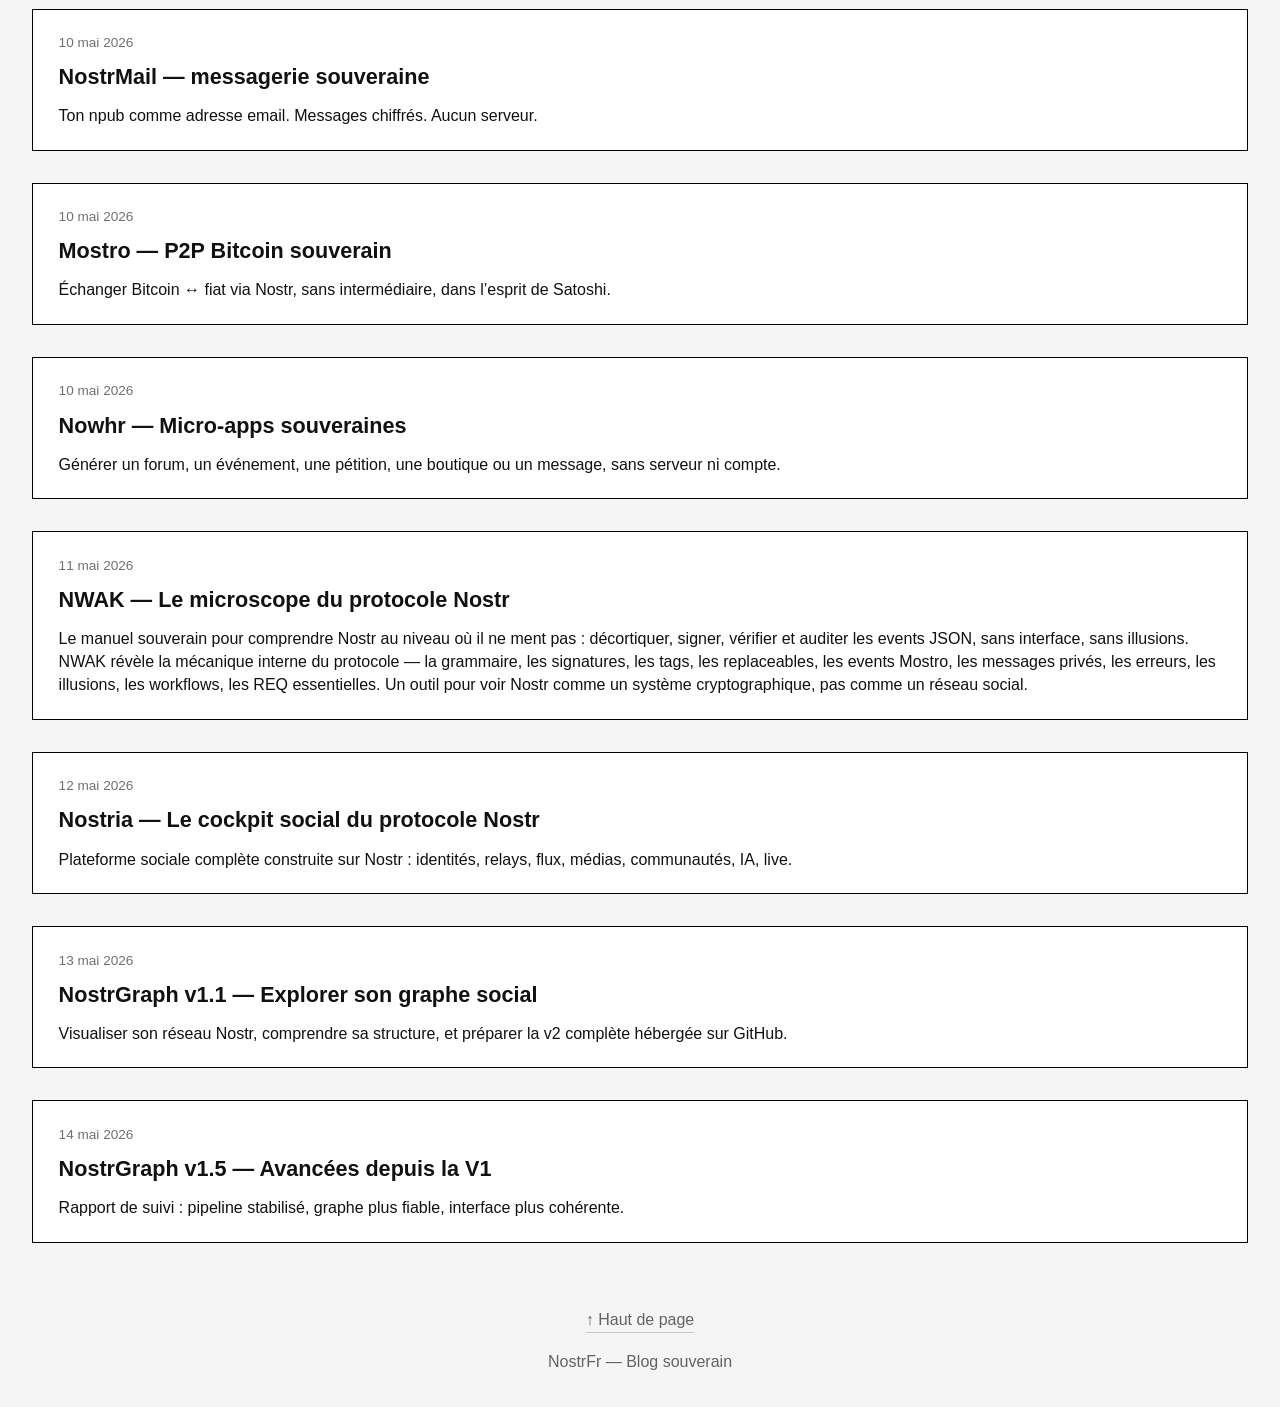
==== commit ae205620: "Update index.html" ====
--- a/index.html
+++ b/index.html
@@ -56,16 +56,17 @@
       famas-ux.github.io
     </a>
   </p>
-<p class="id-label">Nostria</p>
+
+  <p class="id-claim">
+    Protocole Oracolo appliqué à mon npub et hébergé sur GitHub :  
+    Nostr sous forme de blog.
+  </p>
+  <p class="id-label">Nostria</p>
 <p class="id-value">
   <a href="https://nostria.app/p/nprofile1qywhwumn8ghj7mn0wd68ytfsxgh8jcttd95x7mnwv5hxxmmd9uqzqmcjedqek97qelf6e582vdegat67gpujhc36knqxp7eh7tu6ze83uz7j9d" target="_blank" rel="noopener">
     Profil Nostria
   </a>
 </p>
-  <p class="id-claim">
-    Protocole Oracolo appliqué à mon npub et hébergé sur GitHub :  
-    Nostr sous forme de blog.
-  </p>
   <p class="id-label">Graph</p>
 <p class="id-value">
   <a href="https://nostr-graph-v21.base44.app" target="_blank" rel="noopener">
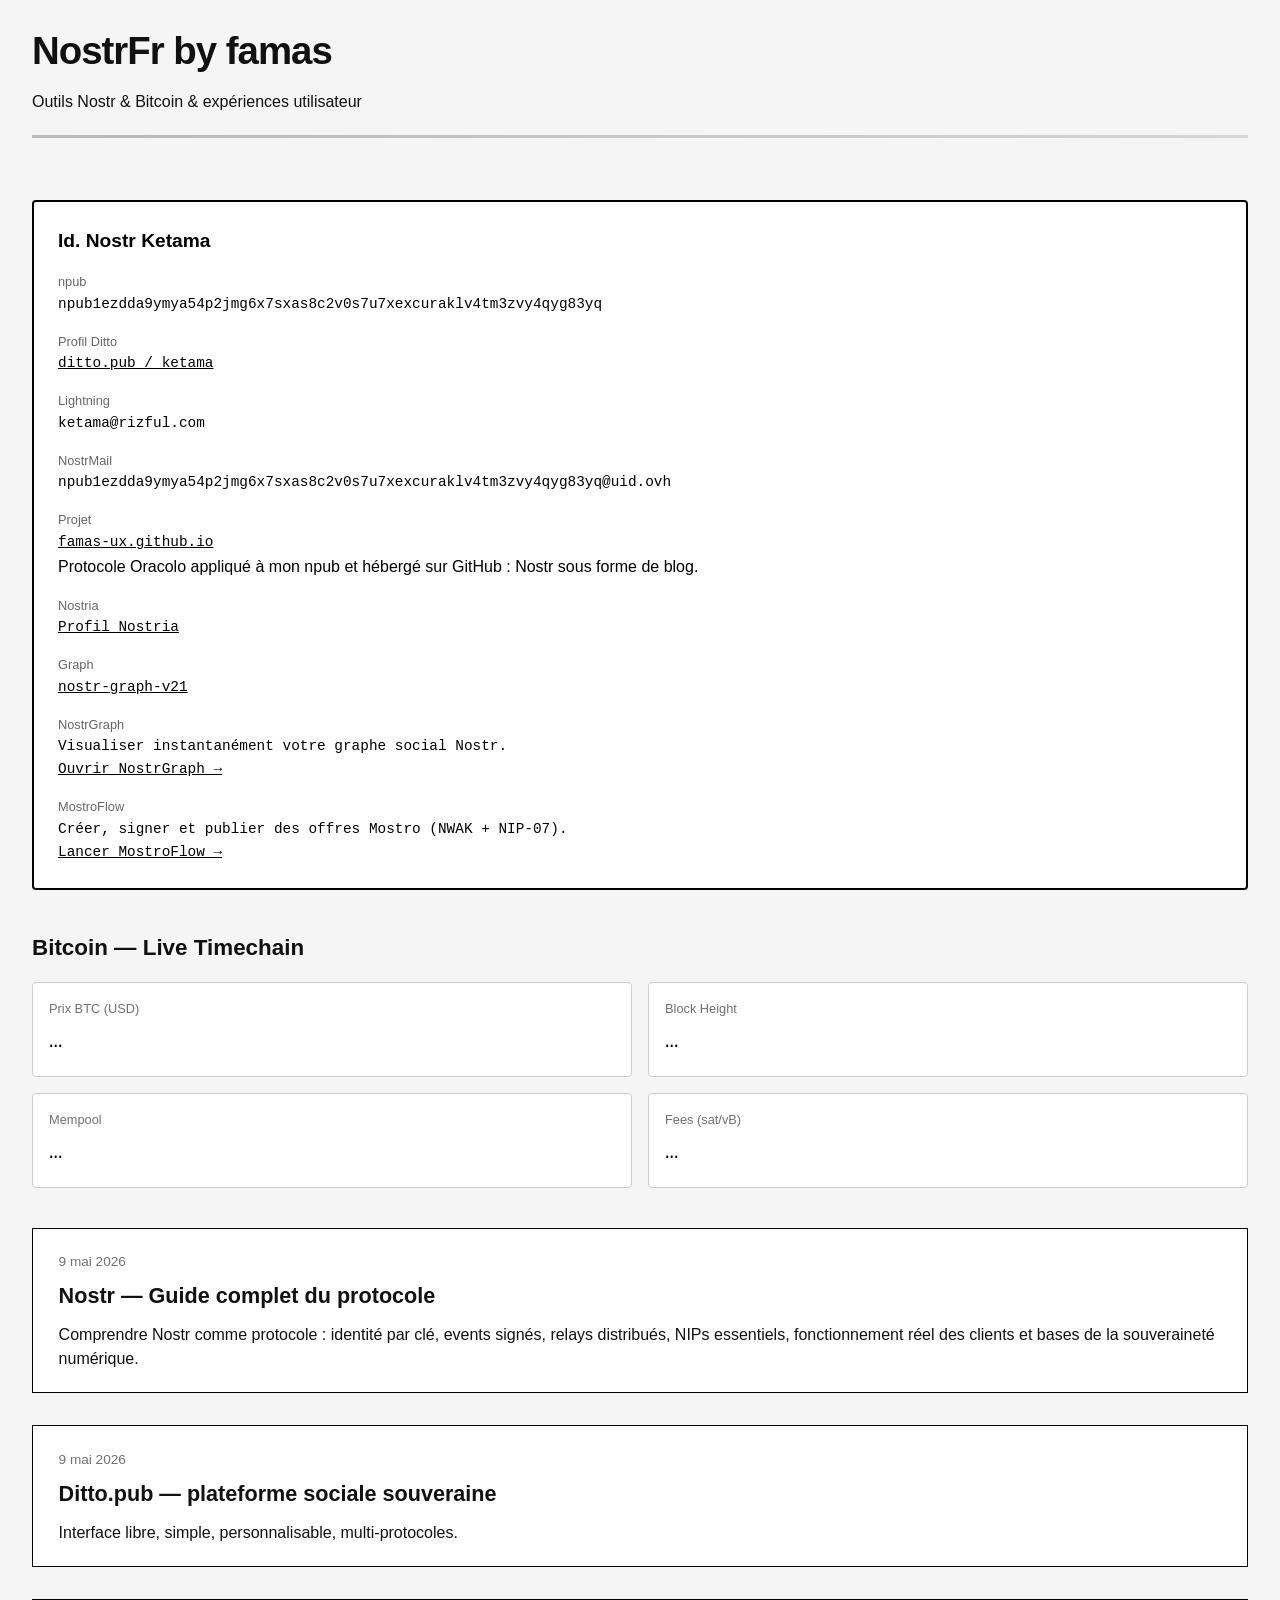
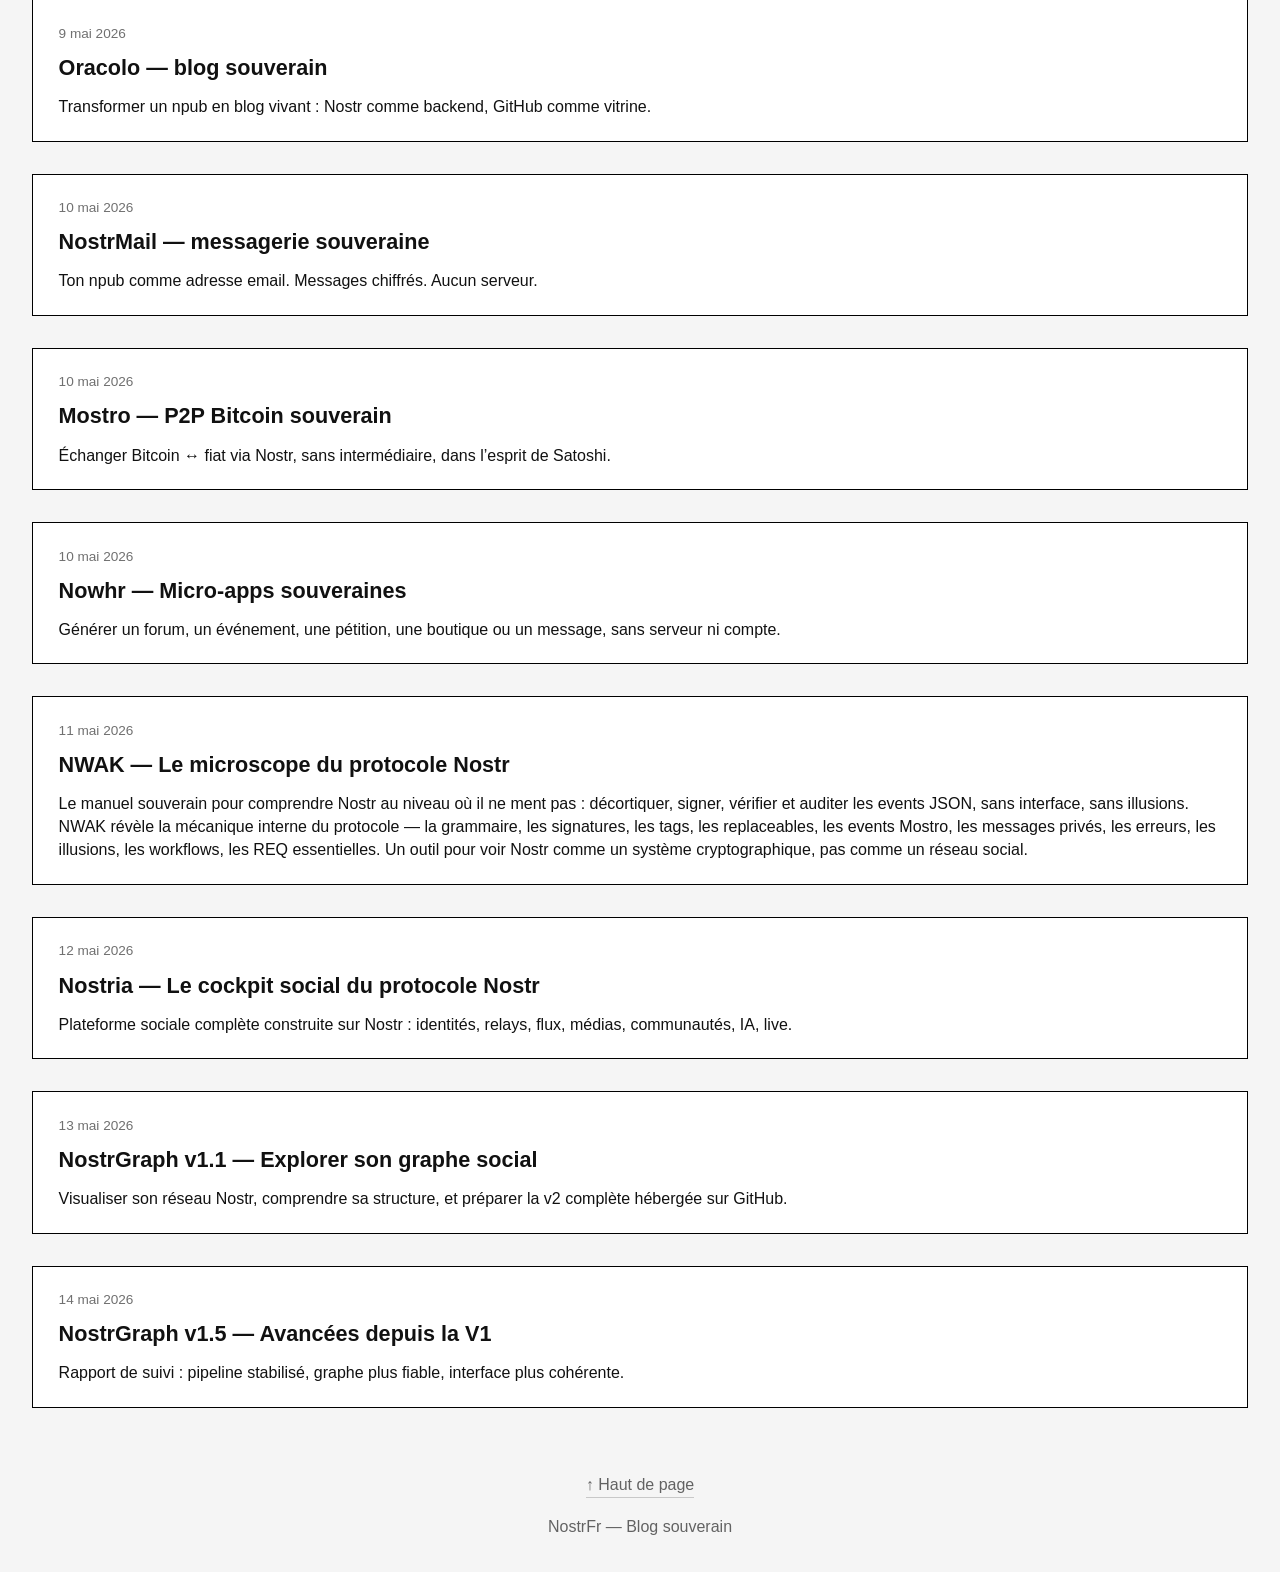
==== commit 080f7d96: "Update index.html" ====
--- a/index.html
+++ b/index.html
@@ -73,6 +73,27 @@
     nostr-graph-v21
   </a>
 </p>
+  <!-- Légendes outils Nostr -->
+<div class="id-tools">
+
+  <p class="id-label">NostrGraph</p>
+  <p class="id-value">
+    Visualiser instantanément votre graphe social Nostr.<br>
+    <a href="https://nostr-graph-v21.base44.app" target="_blank" rel="noopener">
+      Ouvrir NostrGraph →
+    </a>
+  </p>
+
+  <p class="id-label">MostroFlow</p>
+  <p class="id-value">
+    Créer, signer et publier des offres Mostro (NWAK + NIP‑07).<br>
+    <a href="https://mostro-flow-ketama.base44.app/" target="_blank" rel="noopener">
+      Lancer MostroFlow →
+    </a>
+  </p>
+
+</div>
+
 </div>
 
 
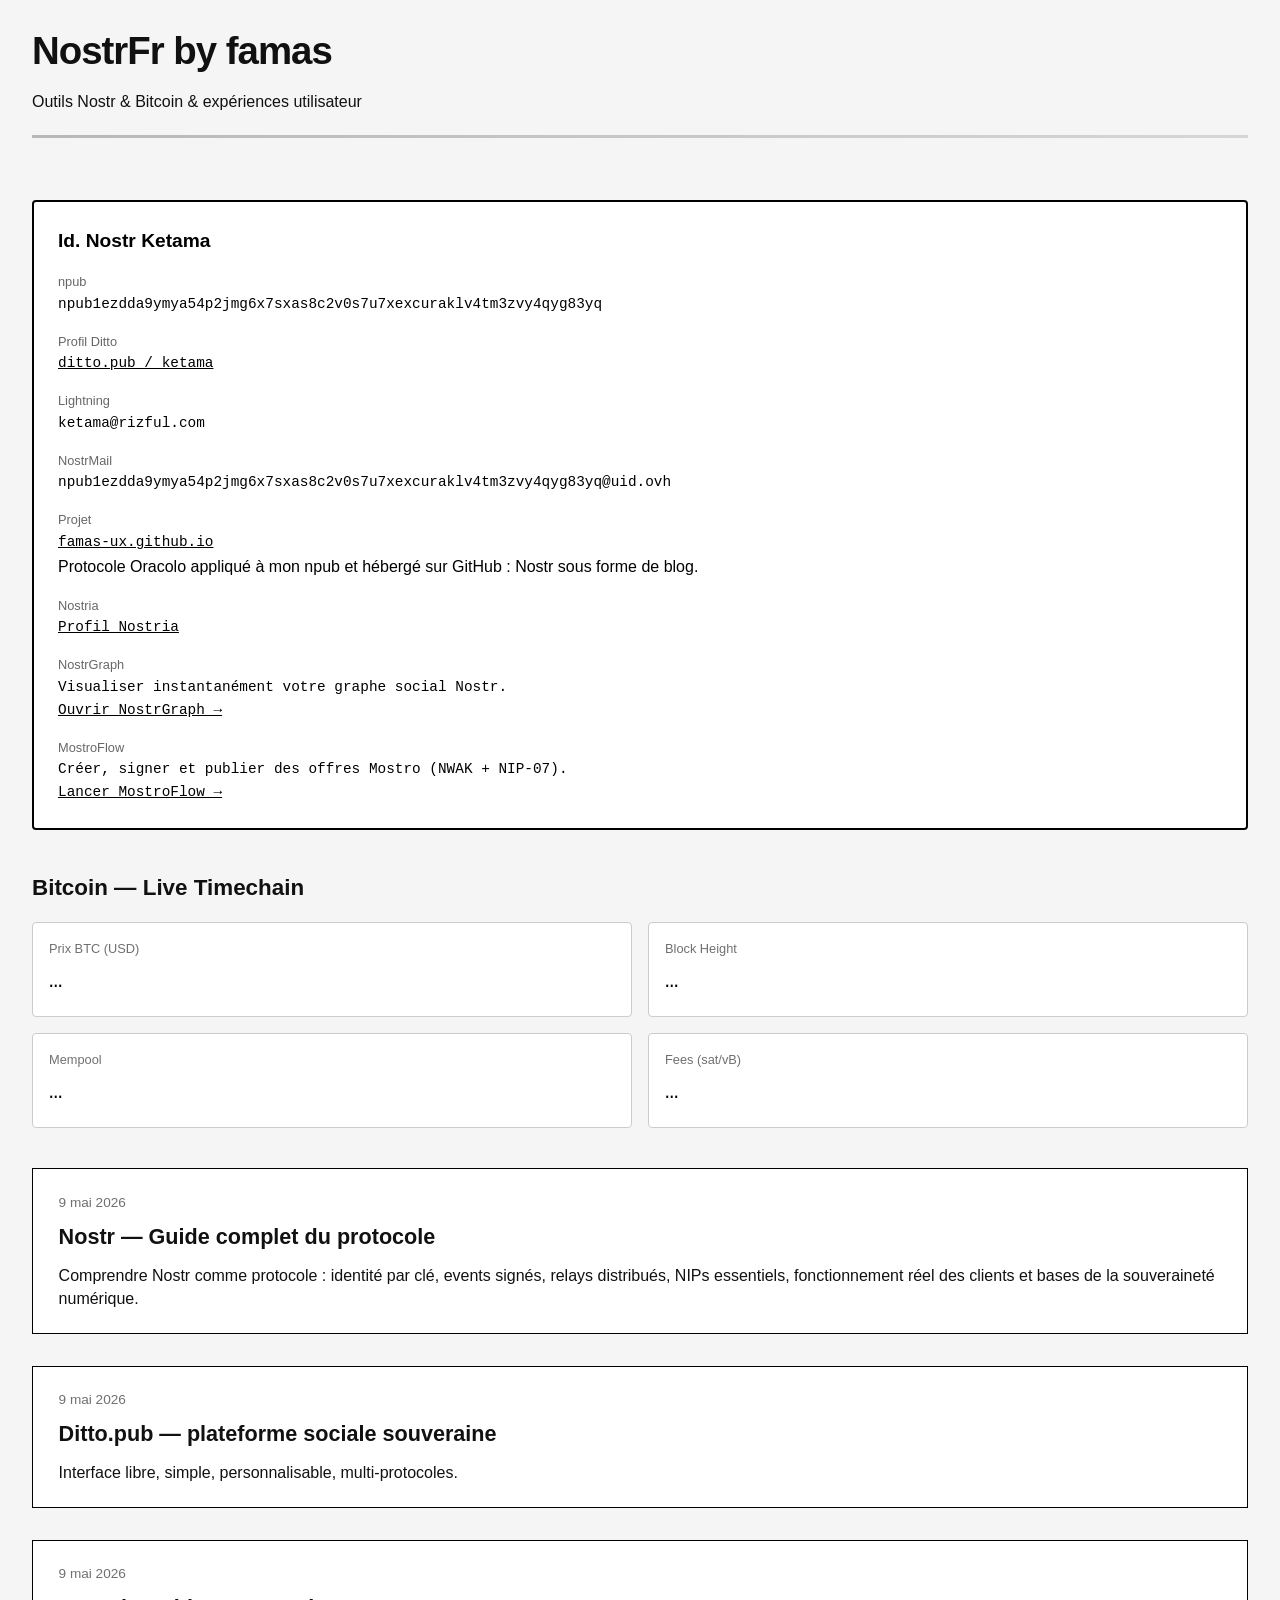
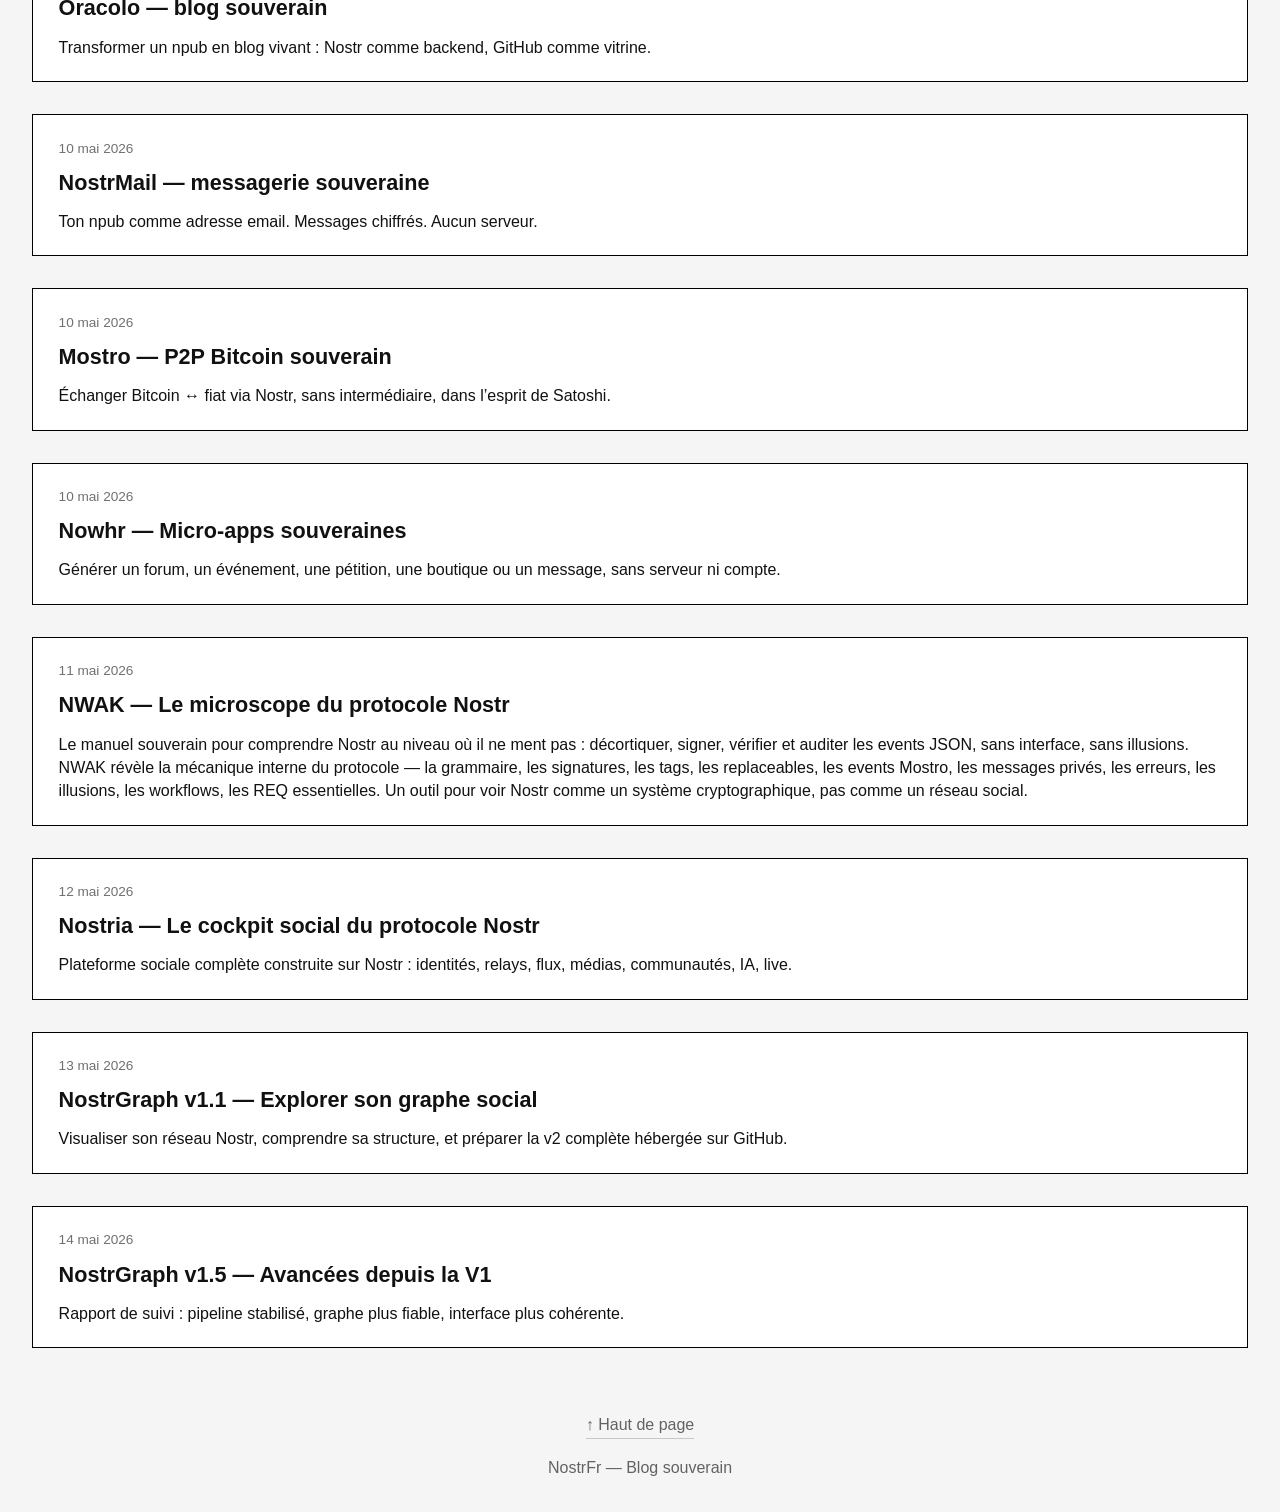
==== commit 17496e45: "Update index.html" ====
--- a/index.html
+++ b/index.html
@@ -66,13 +66,6 @@
   <a href="https://nostria.app/p/nprofile1qywhwumn8ghj7mn0wd68ytfsxgh8jcttd95x7mnwv5hxxmmd9uqzqmcjedqek97qelf6e582vdegat67gpujhc36knqxp7eh7tu6ze83uz7j9d" target="_blank" rel="noopener">
     Profil Nostria
   </a>
-</p>
-  <p class="id-label">Graph</p>
-<p class="id-value">
-  <a href="https://nostr-graph-v21.base44.app" target="_blank" rel="noopener">
-    nostr-graph-v21
-  </a>
-</p>
   <!-- Légendes outils Nostr -->
 <div class="id-tools">
 
